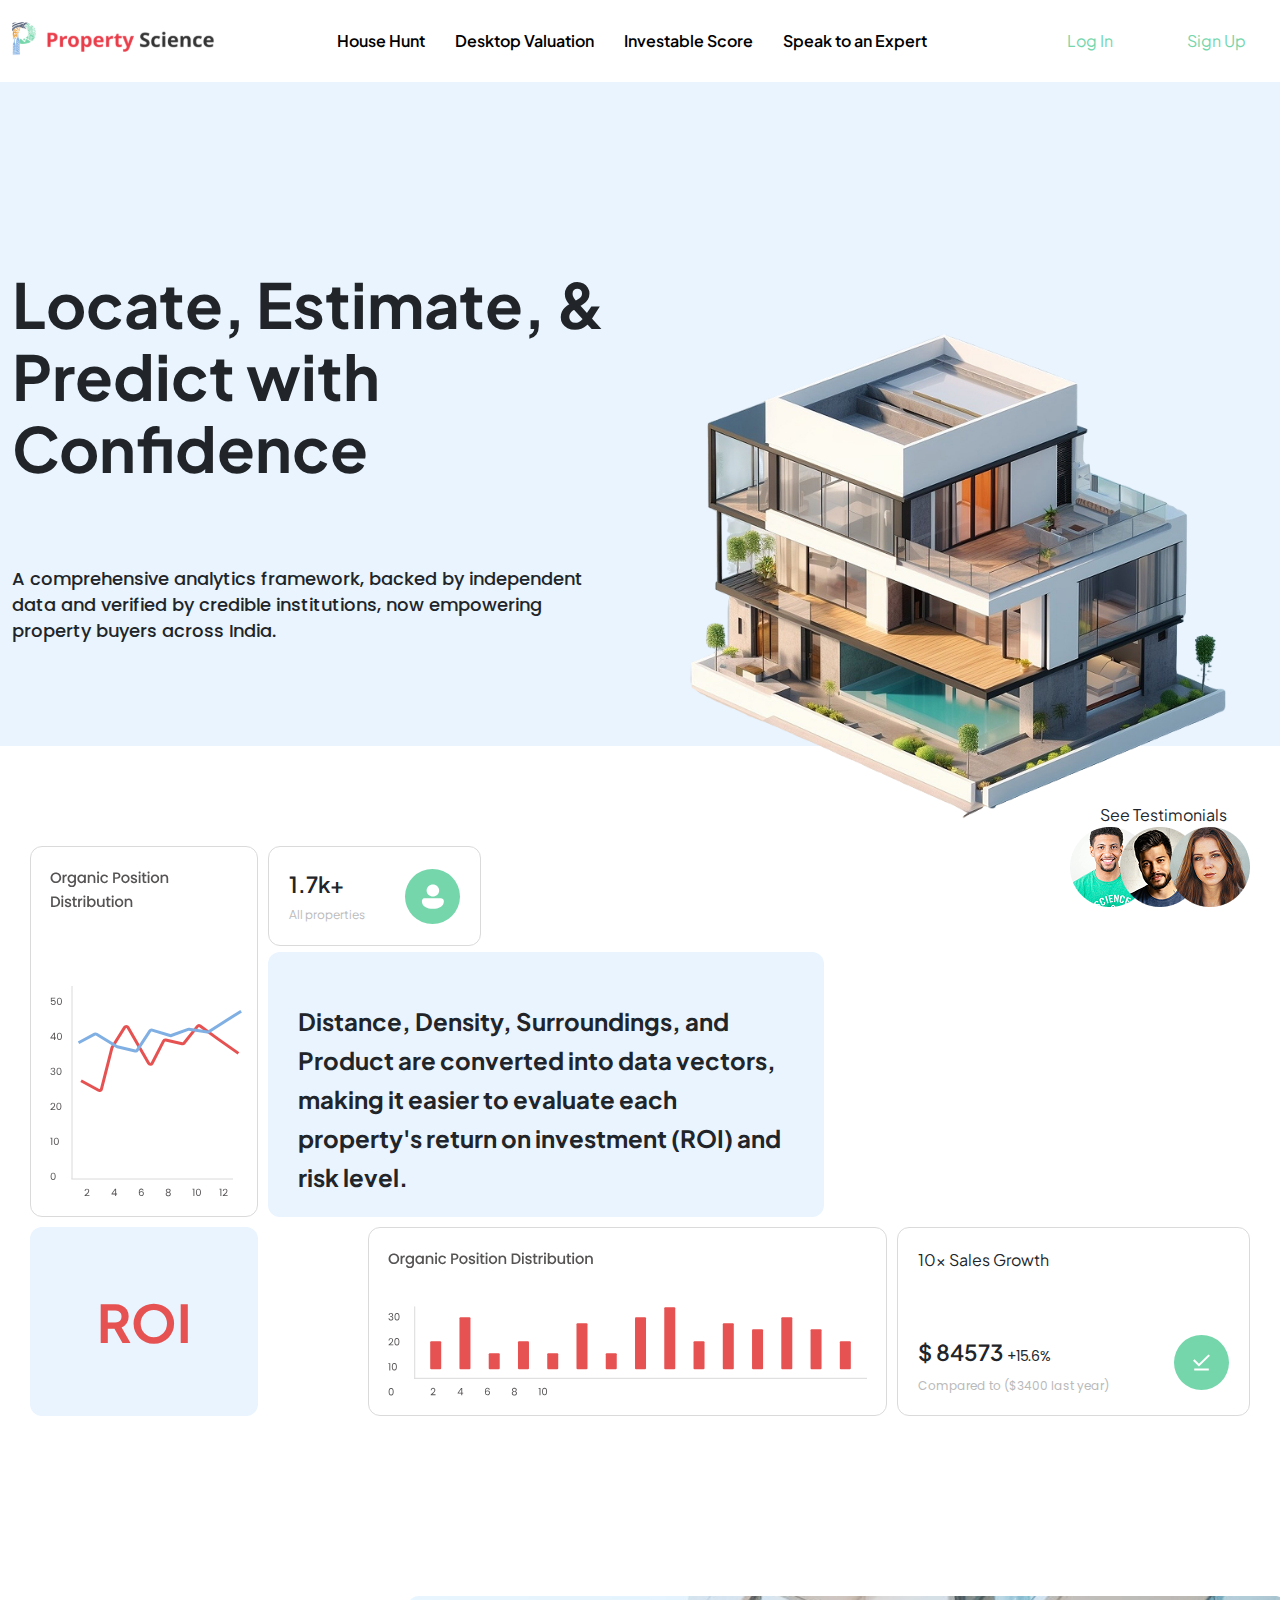
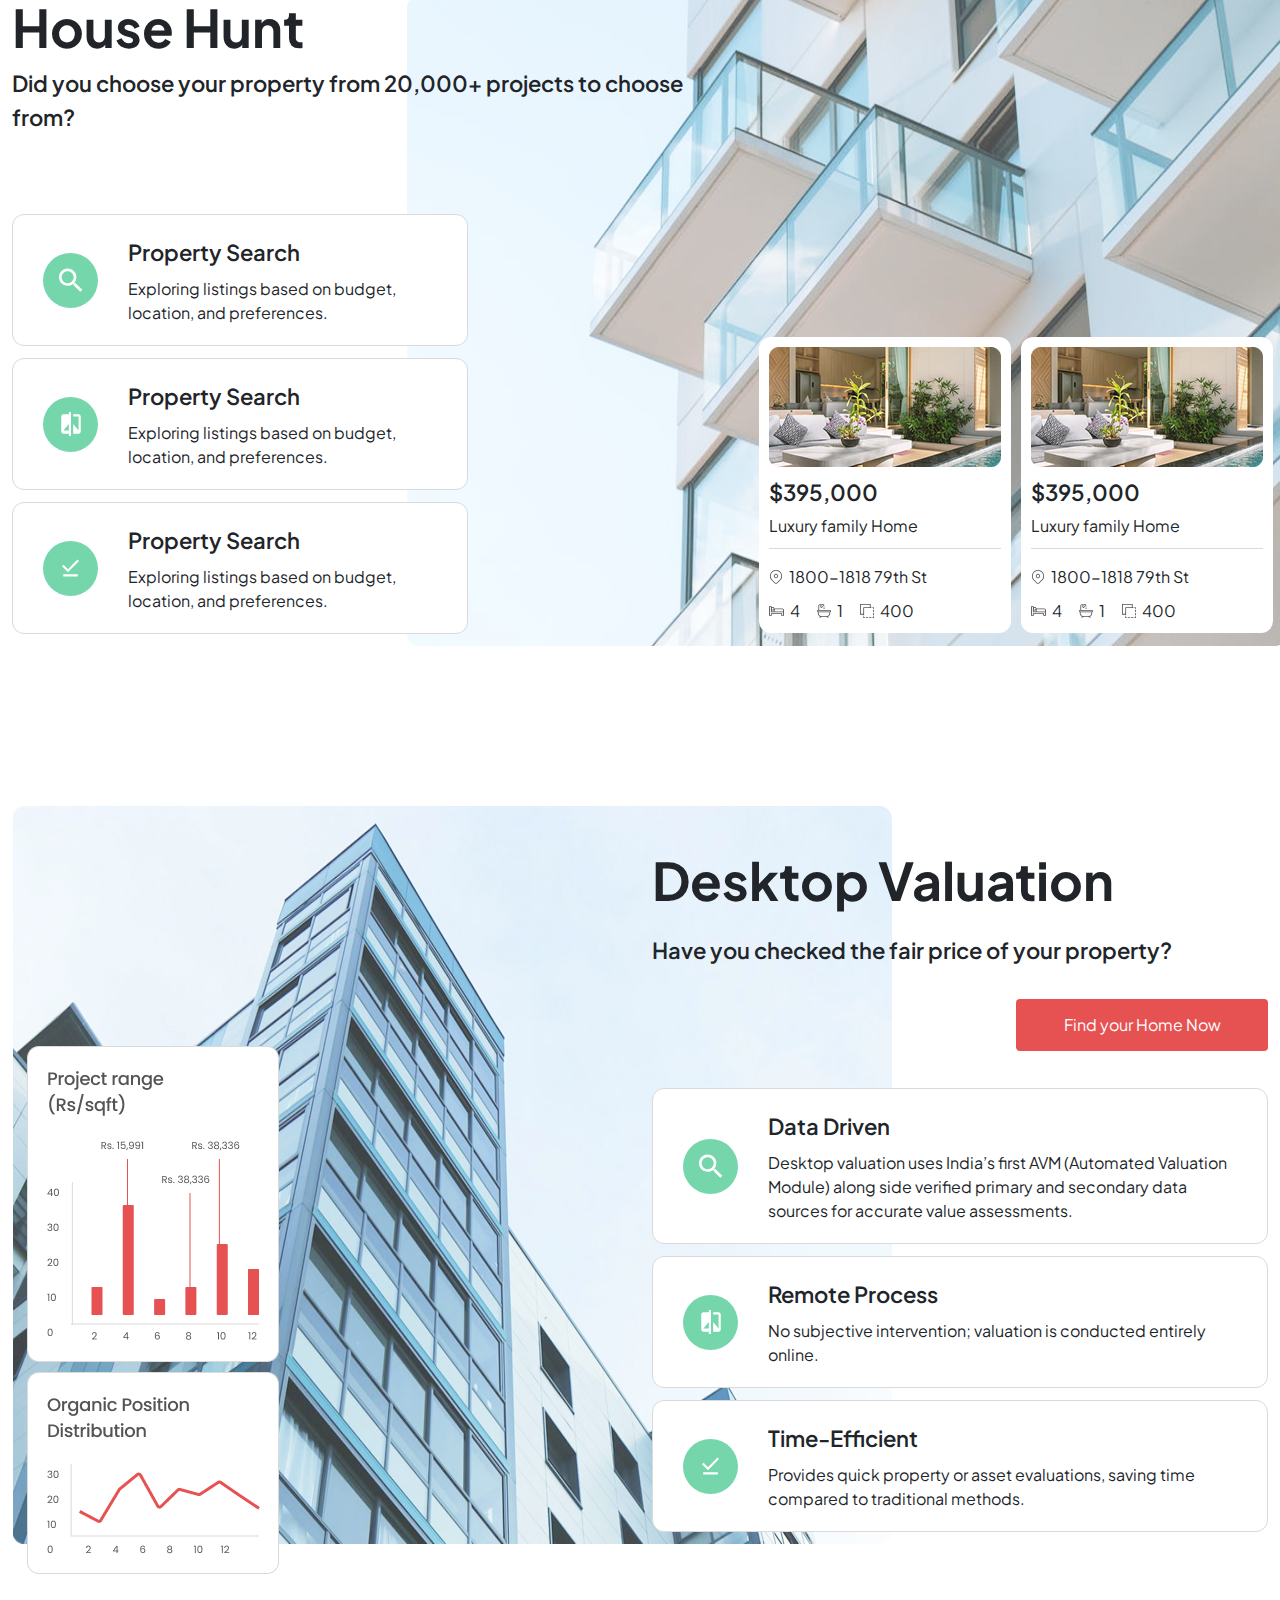
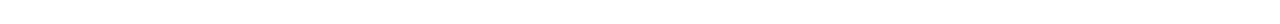
==== index.html @ ee39e850 "first commit" ====
<!DOCTYPE html>
<html lang="en">
<head id="header">
</head>
<body id="body">
    <!-- header  -->
    <div id="nav"></div>
    
    <section id="home-banner-sec" class="home-banner-sec"></section>
    <section id="HomeGridSec" class="Home-Grid-Sec"></section>
    <section id="HouseHuntSec" class="section-padding House-Hunt-Sec"></section>
    <section id="DesktopValuationSec" class="section-padding Desktop-Valuation-Sec"></section>
    <div id="footer"></div>

    
    <!-- Load Multiple JS Files Dynamically -->
    <script src="./assets/js/loadScripts.js"></script>
    <script src="./assets/js/components.js"></script>
</body>
</html>
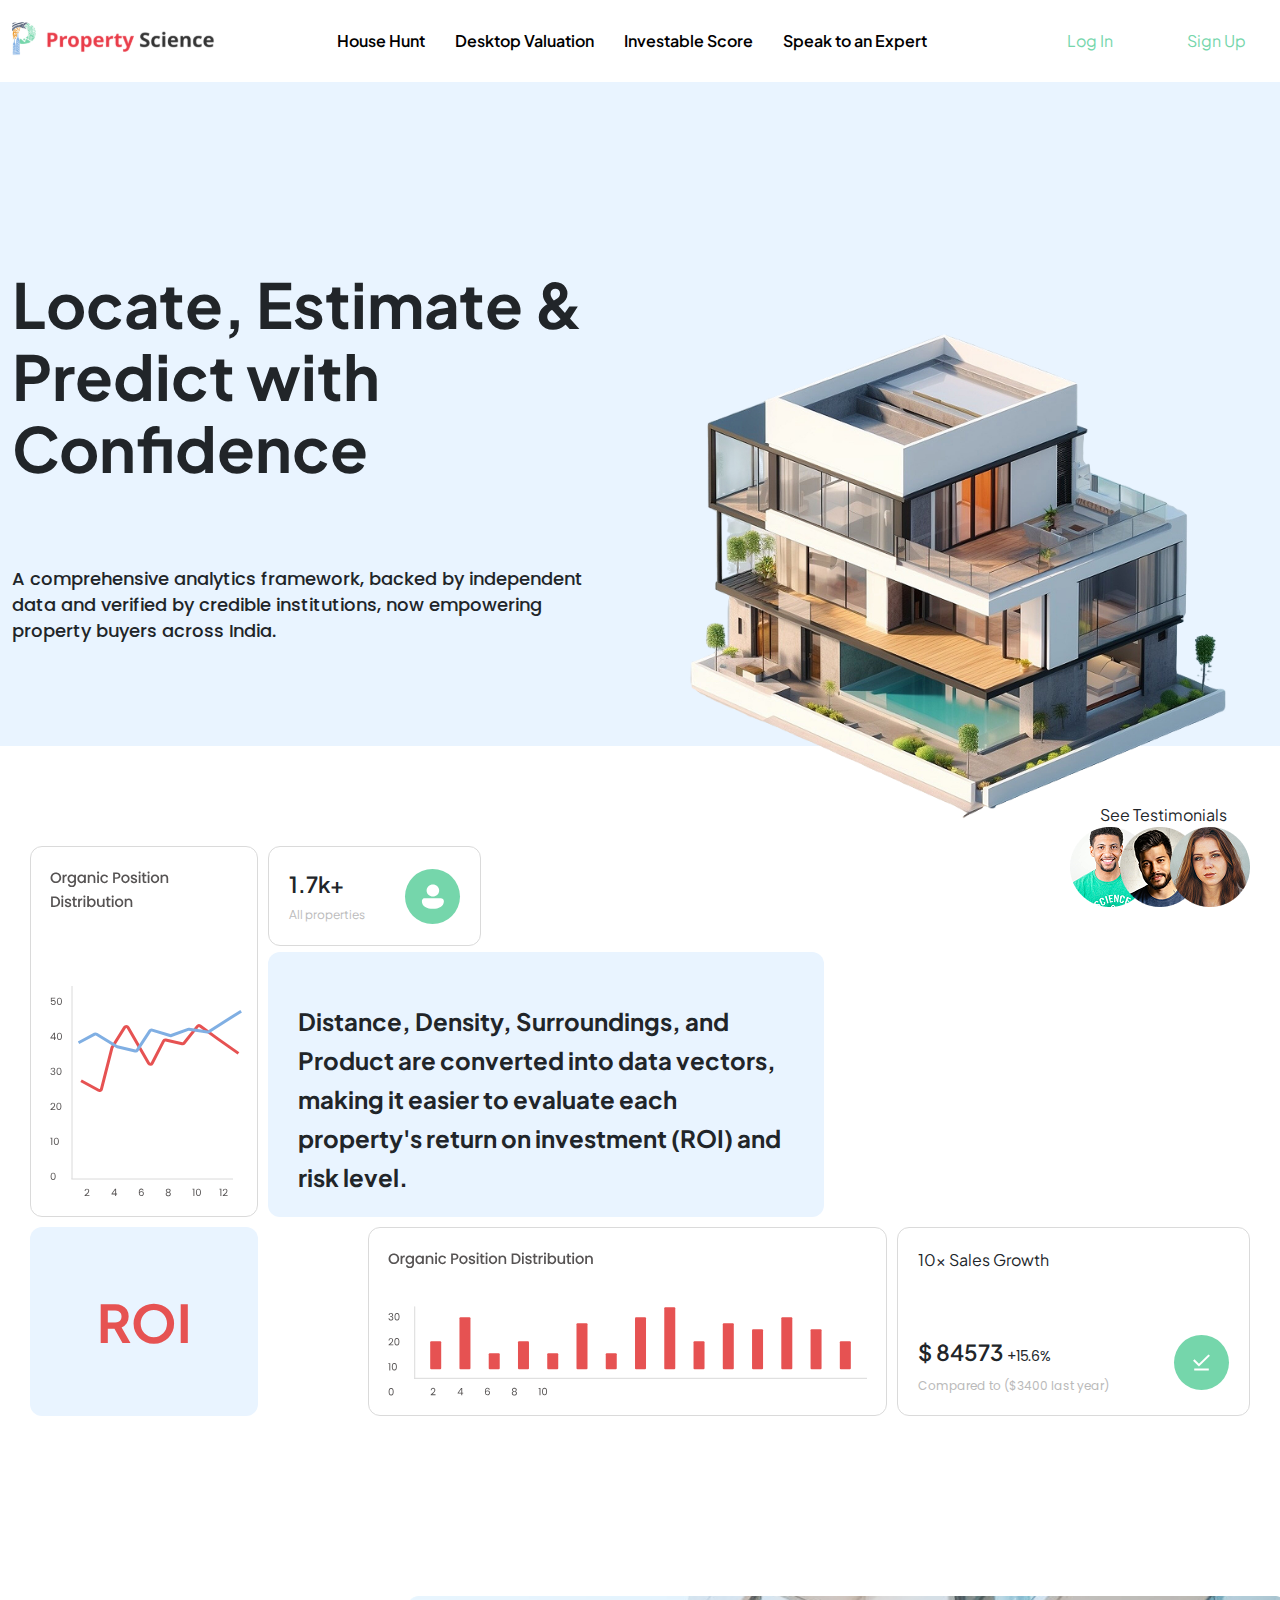
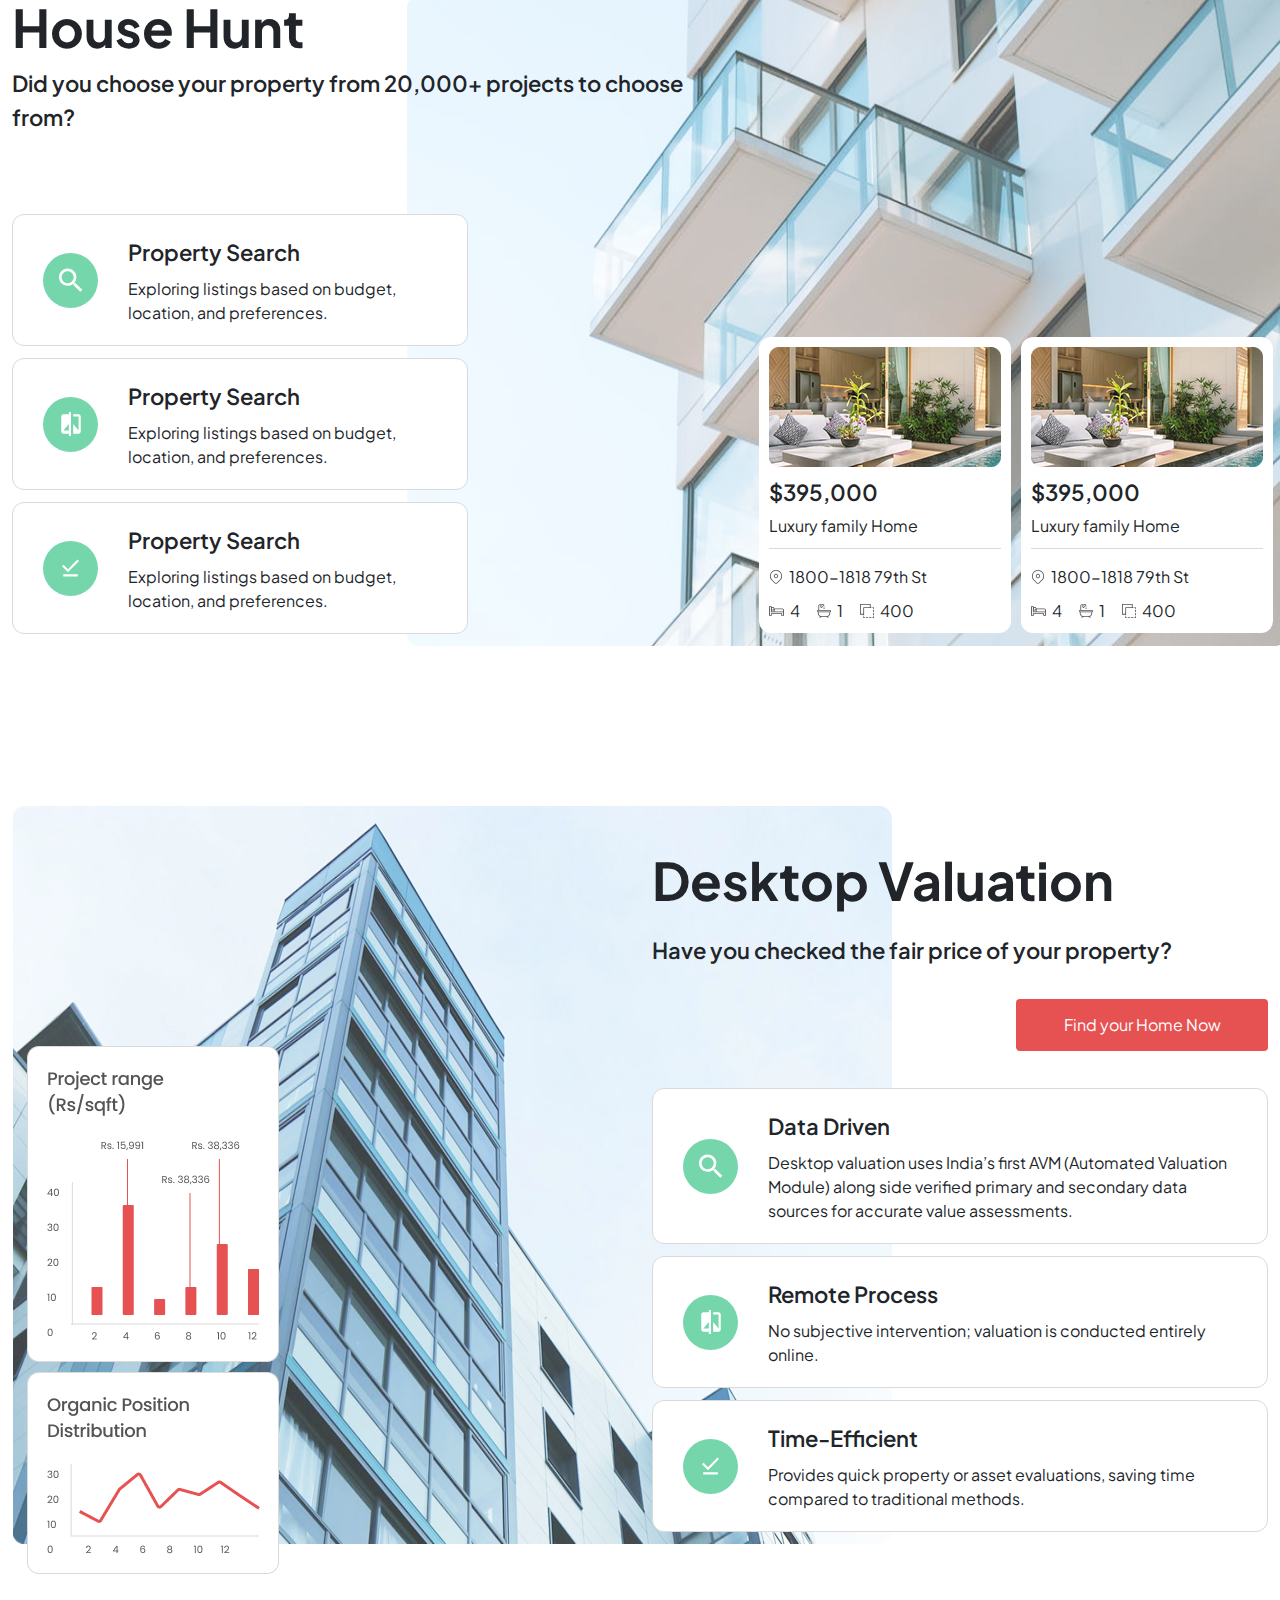
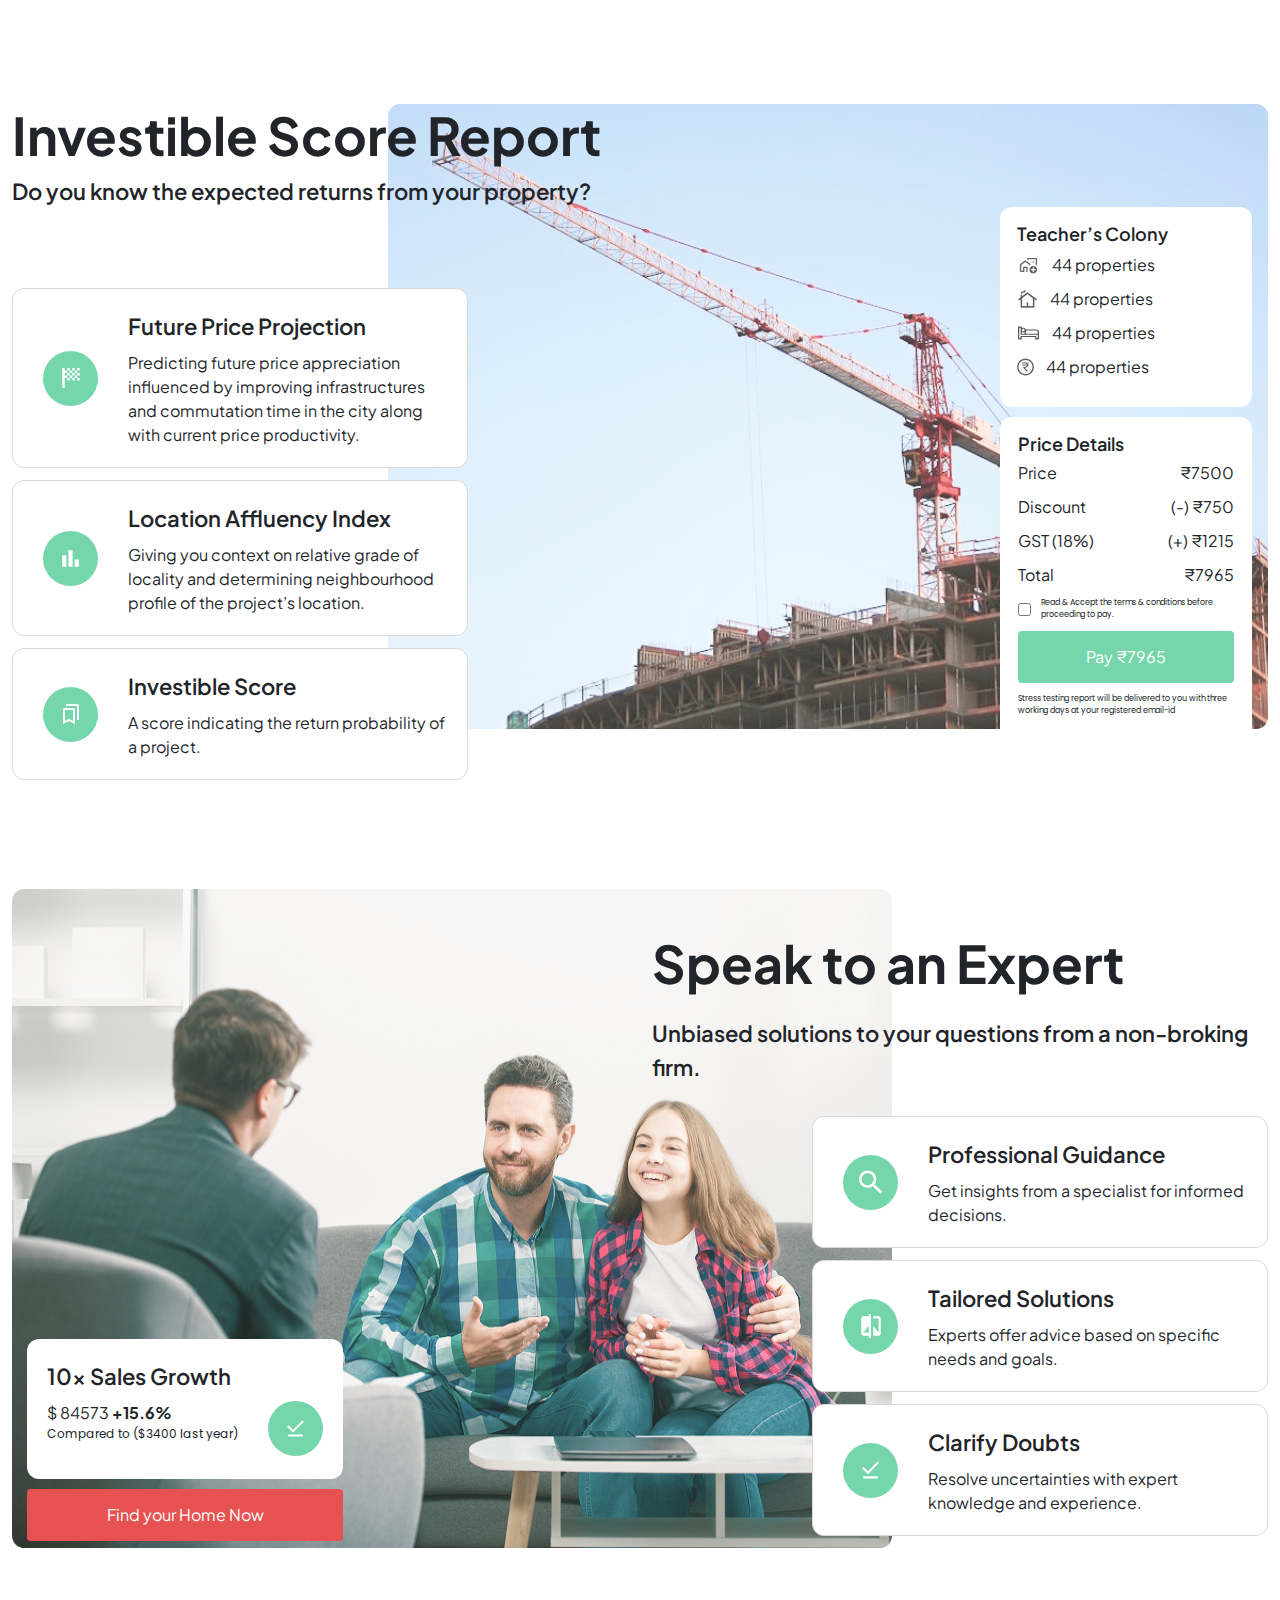
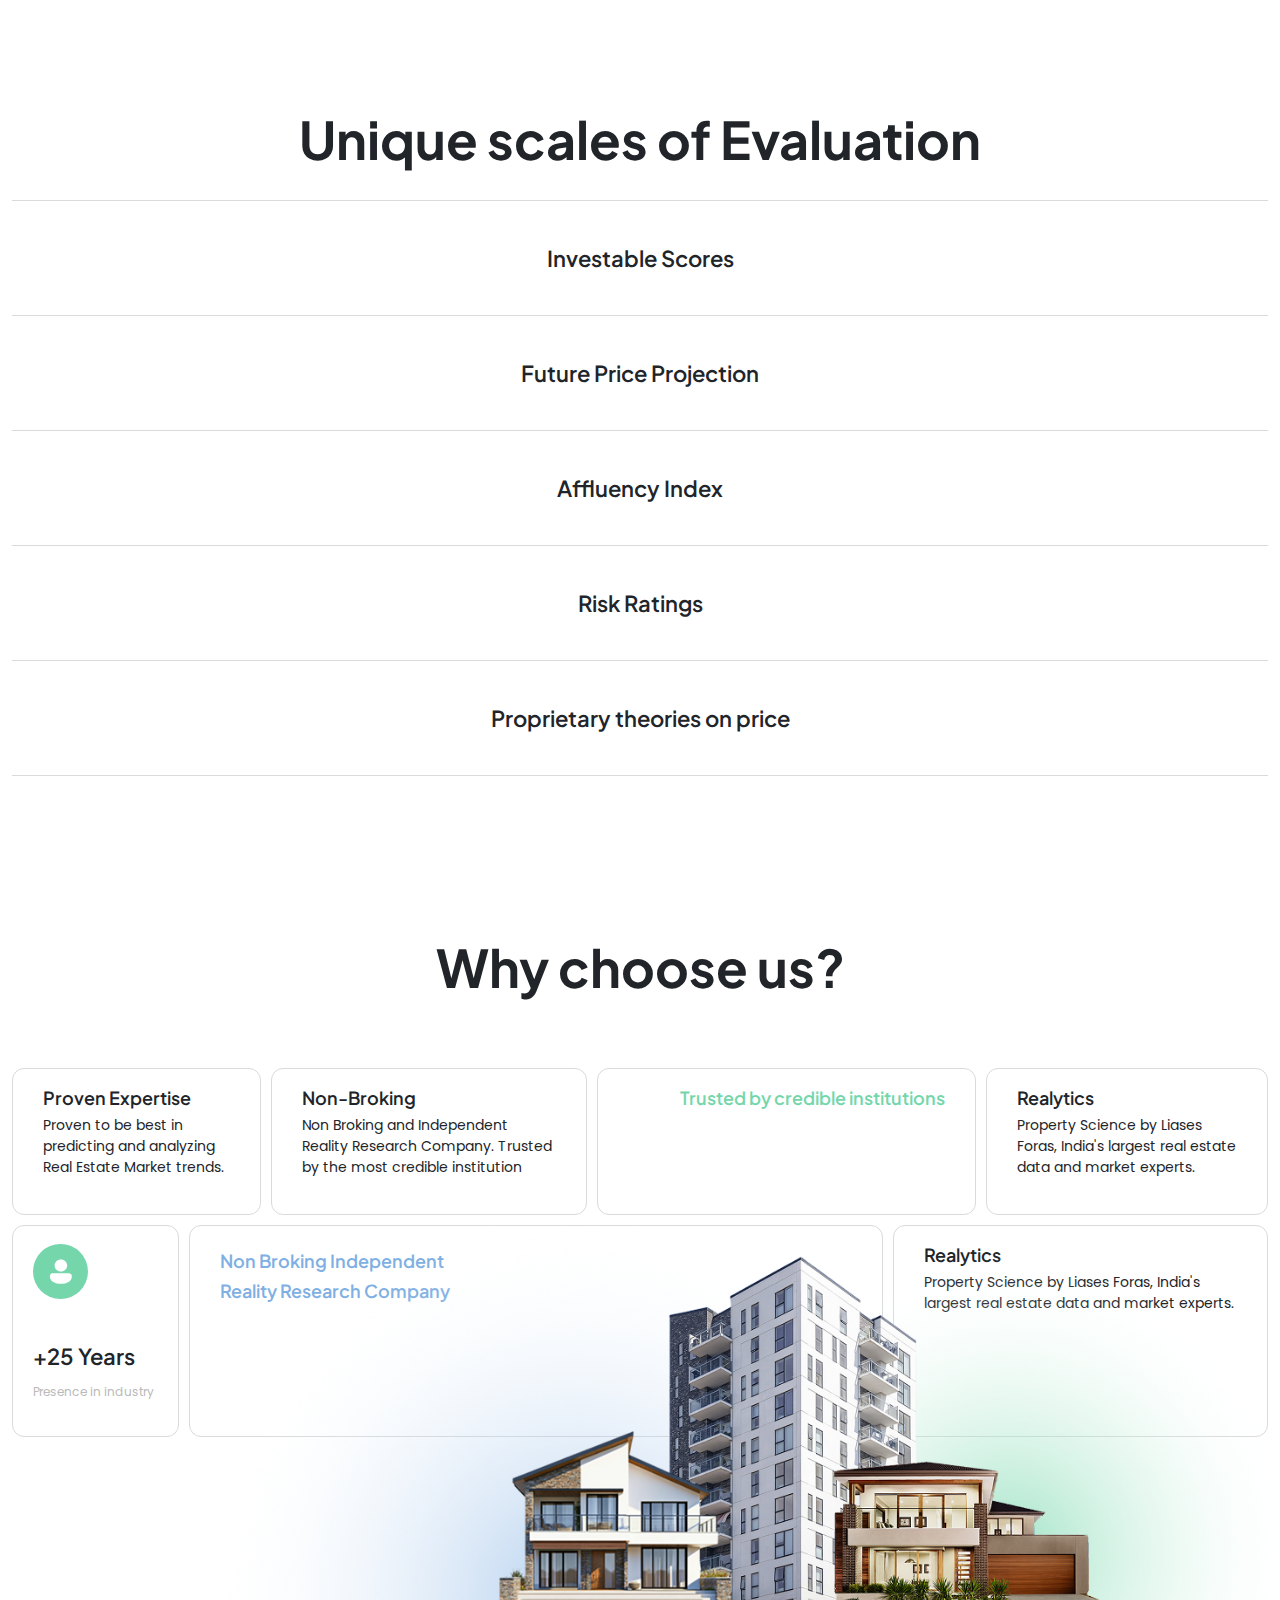
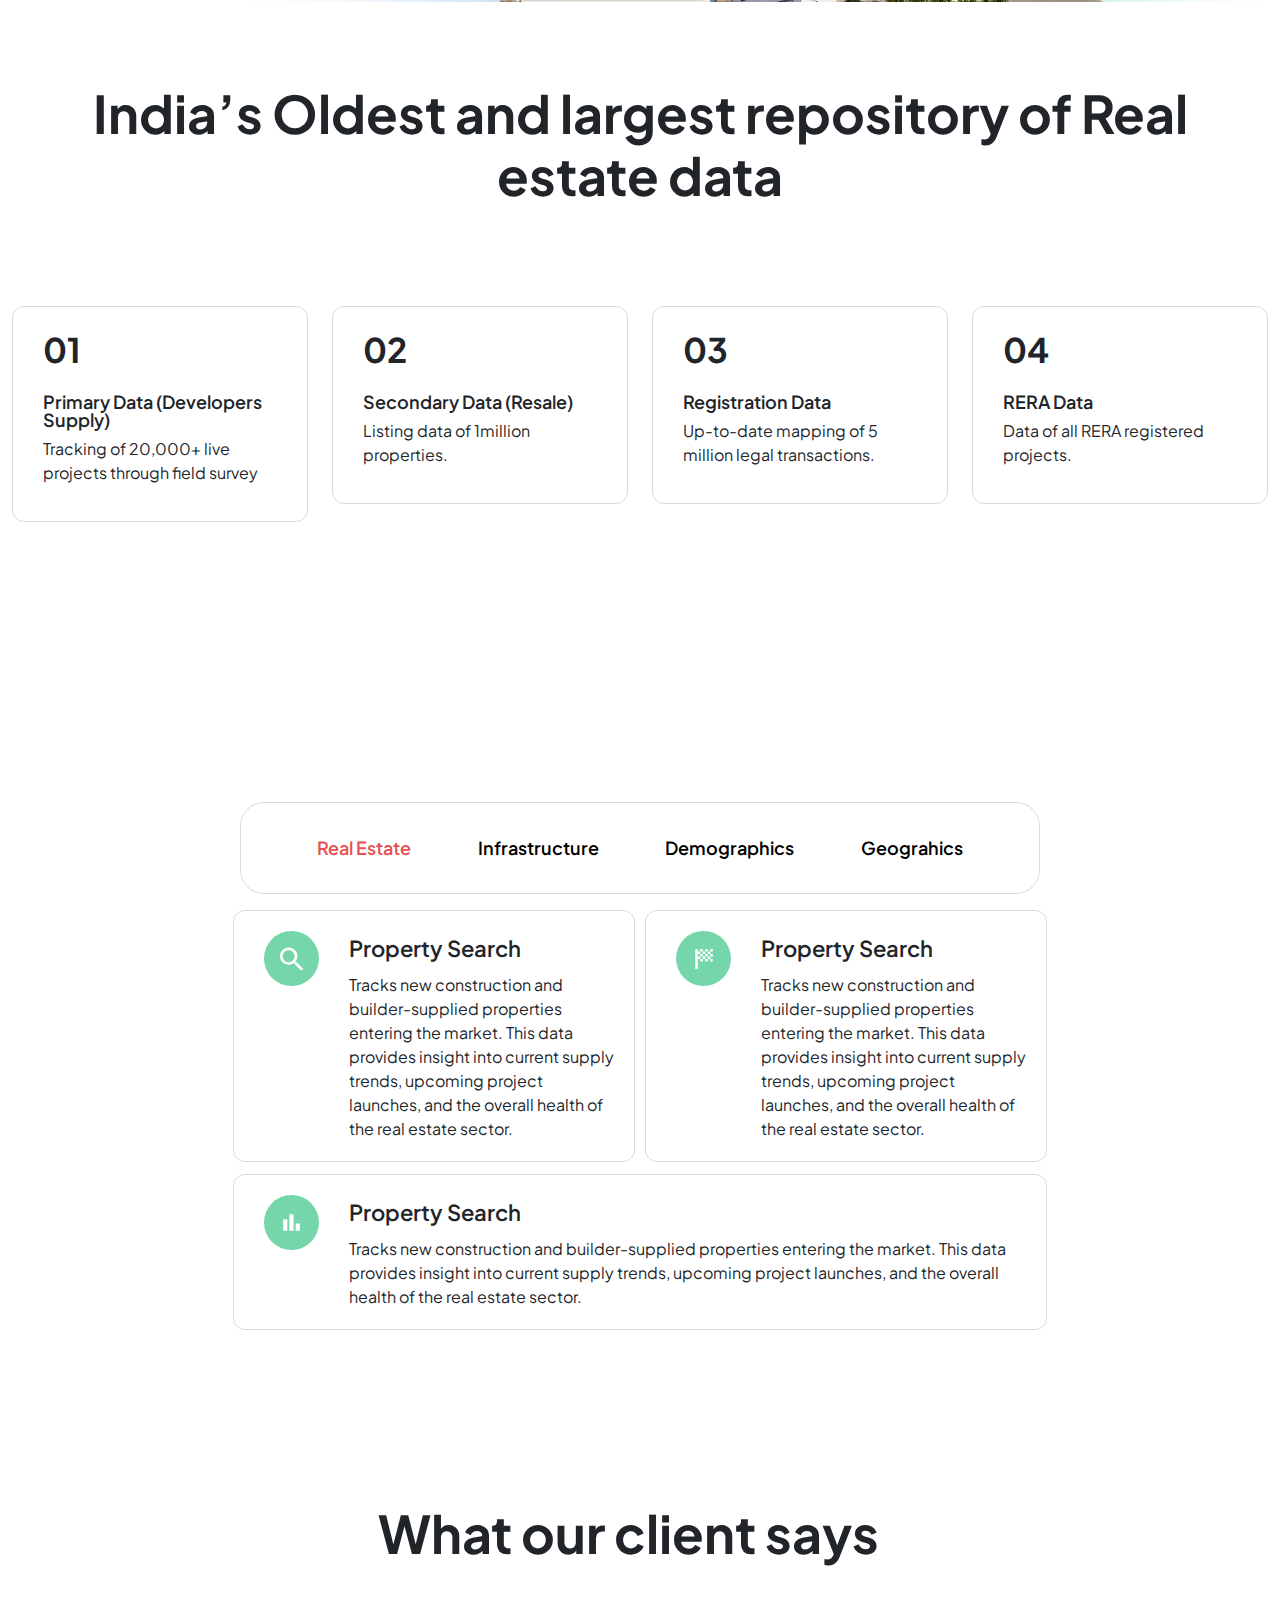
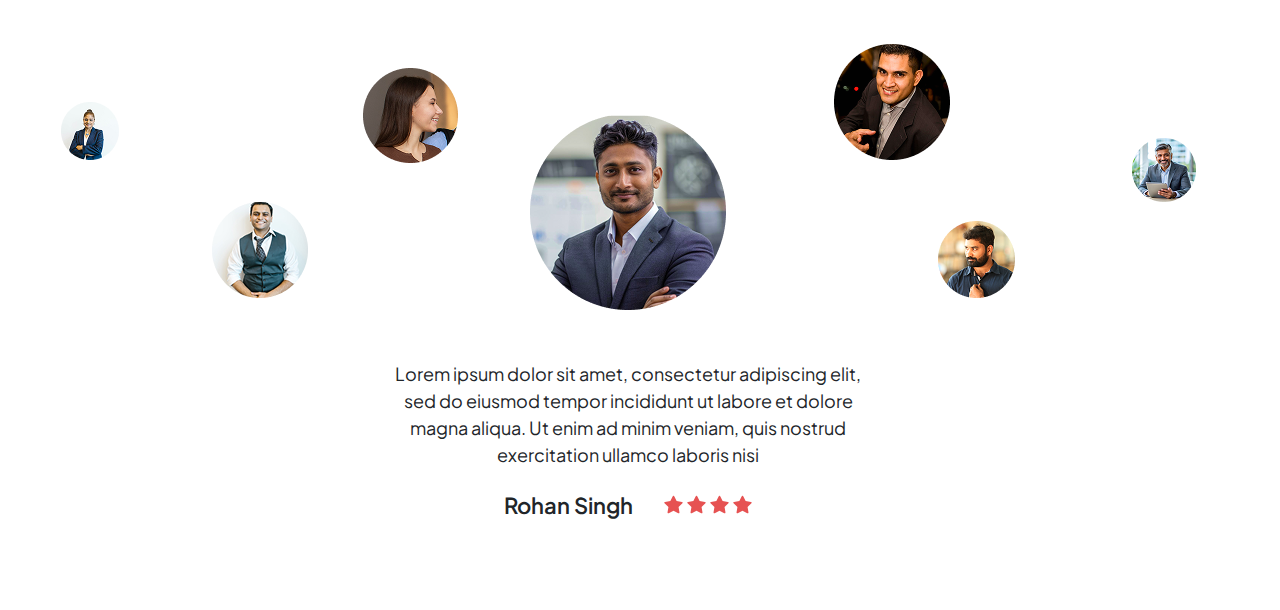
==== commit e510029f: "2 commit" ====
--- a/index.html
+++ b/index.html
@@ -1,20 +1,36 @@
 <!DOCTYPE html>
 <html lang="en">
+
 <head id="header">
 </head>
+
+
 <body id="body">
     <!-- header  -->
     <div id="nav"></div>
-    
+
     <section id="home-banner-sec" class="home-banner-sec"></section>
     <section id="HomeGridSec" class="Home-Grid-Sec"></section>
     <section id="HouseHuntSec" class="section-padding House-Hunt-Sec"></section>
     <section id="DesktopValuationSec" class="section-padding Desktop-Valuation-Sec"></section>
+    <section id="InvestibleScoreReportSec" class="section-padding Investible-Score-Report-Sec"></section>
+    <section id="SpeakToAnExpert" class="section-padding Speak-to-an-Expert-sec"></section>
+    <section id="UniquescalesofEvaluation" class="section-padding Unique-scales-of-Evaluation"></section>
+    <section id="WhychooseUs" class="section-padding Why-choose-us-sec"></section>
+    <section id="IndiaOldestLargestRepository" class="section-padding IndiaOldest-Largest-Repository"></section>
+    <section id="HomeTabSystem" class="section-padding Home-Tab-System"></section>
+    <section id="Whatourclientsays" class="section-padding What-our-client-says-sec"></section>
     <div id="footer"></div>
 
-    
+
+    <script src="./assets/js/components.js"></script>
+
     <!-- Load Multiple JS Files Dynamically -->
     <script src="./assets/js/loadScripts.js"></script>
-    <script src="./assets/js/components.js"></script>
+
+    <!-- Swiper JS -->
+    <script src="https://cdn.jsdelivr.net/npm/swiper@11/swiper-bundle.min.js"></script>
+
 </body>
-</html>
+
+</html>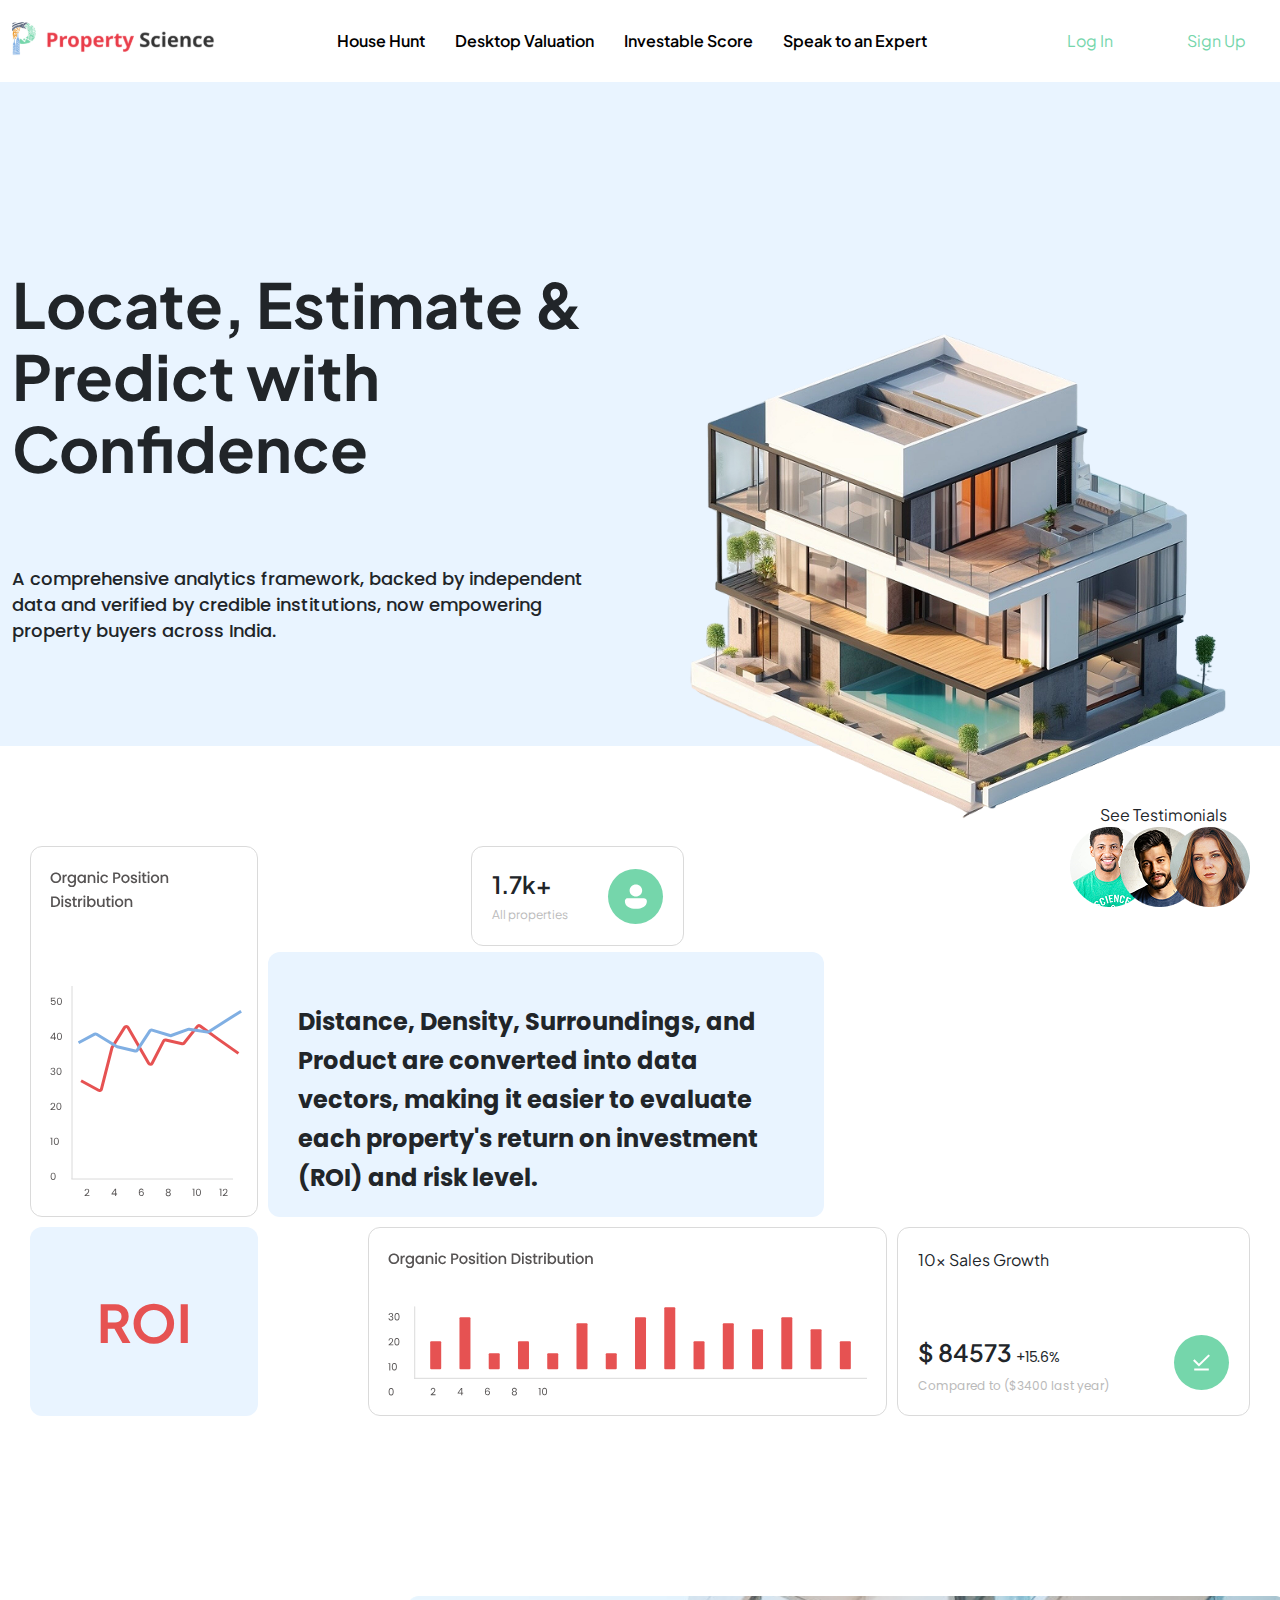
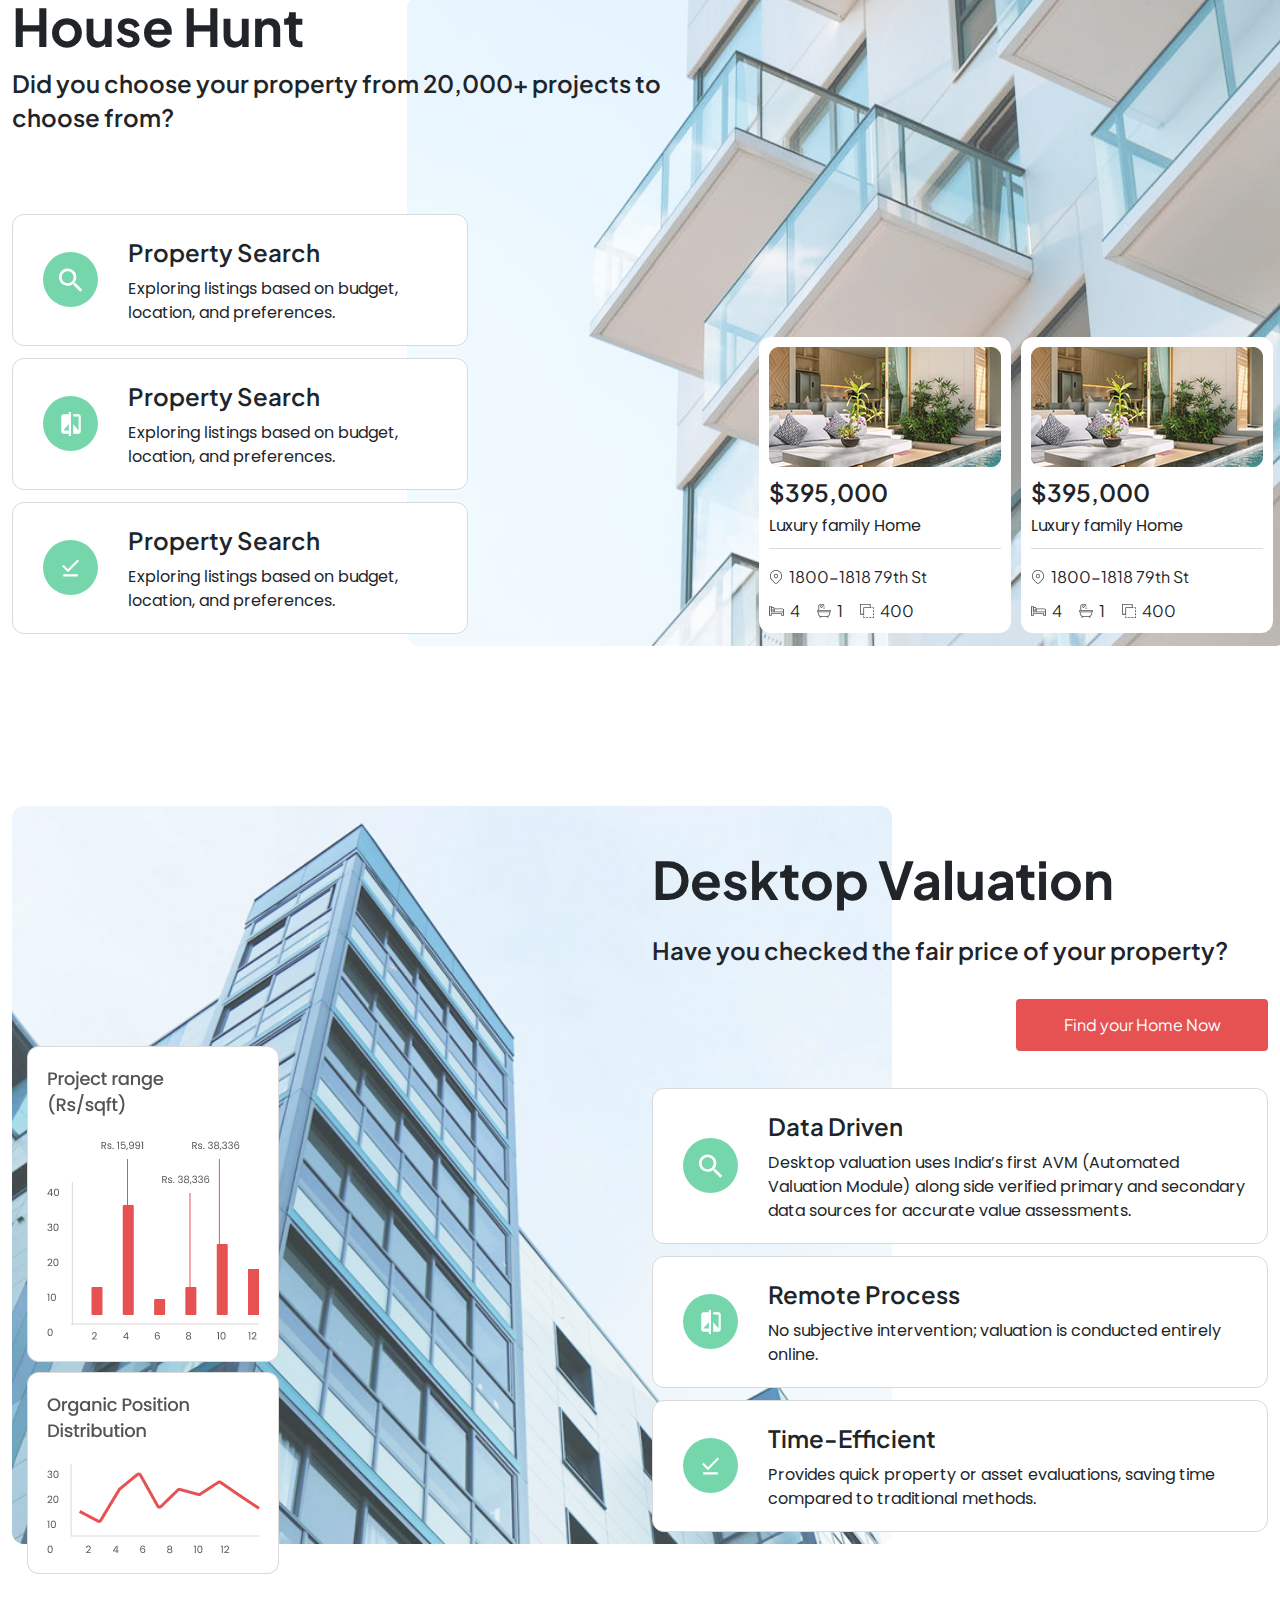
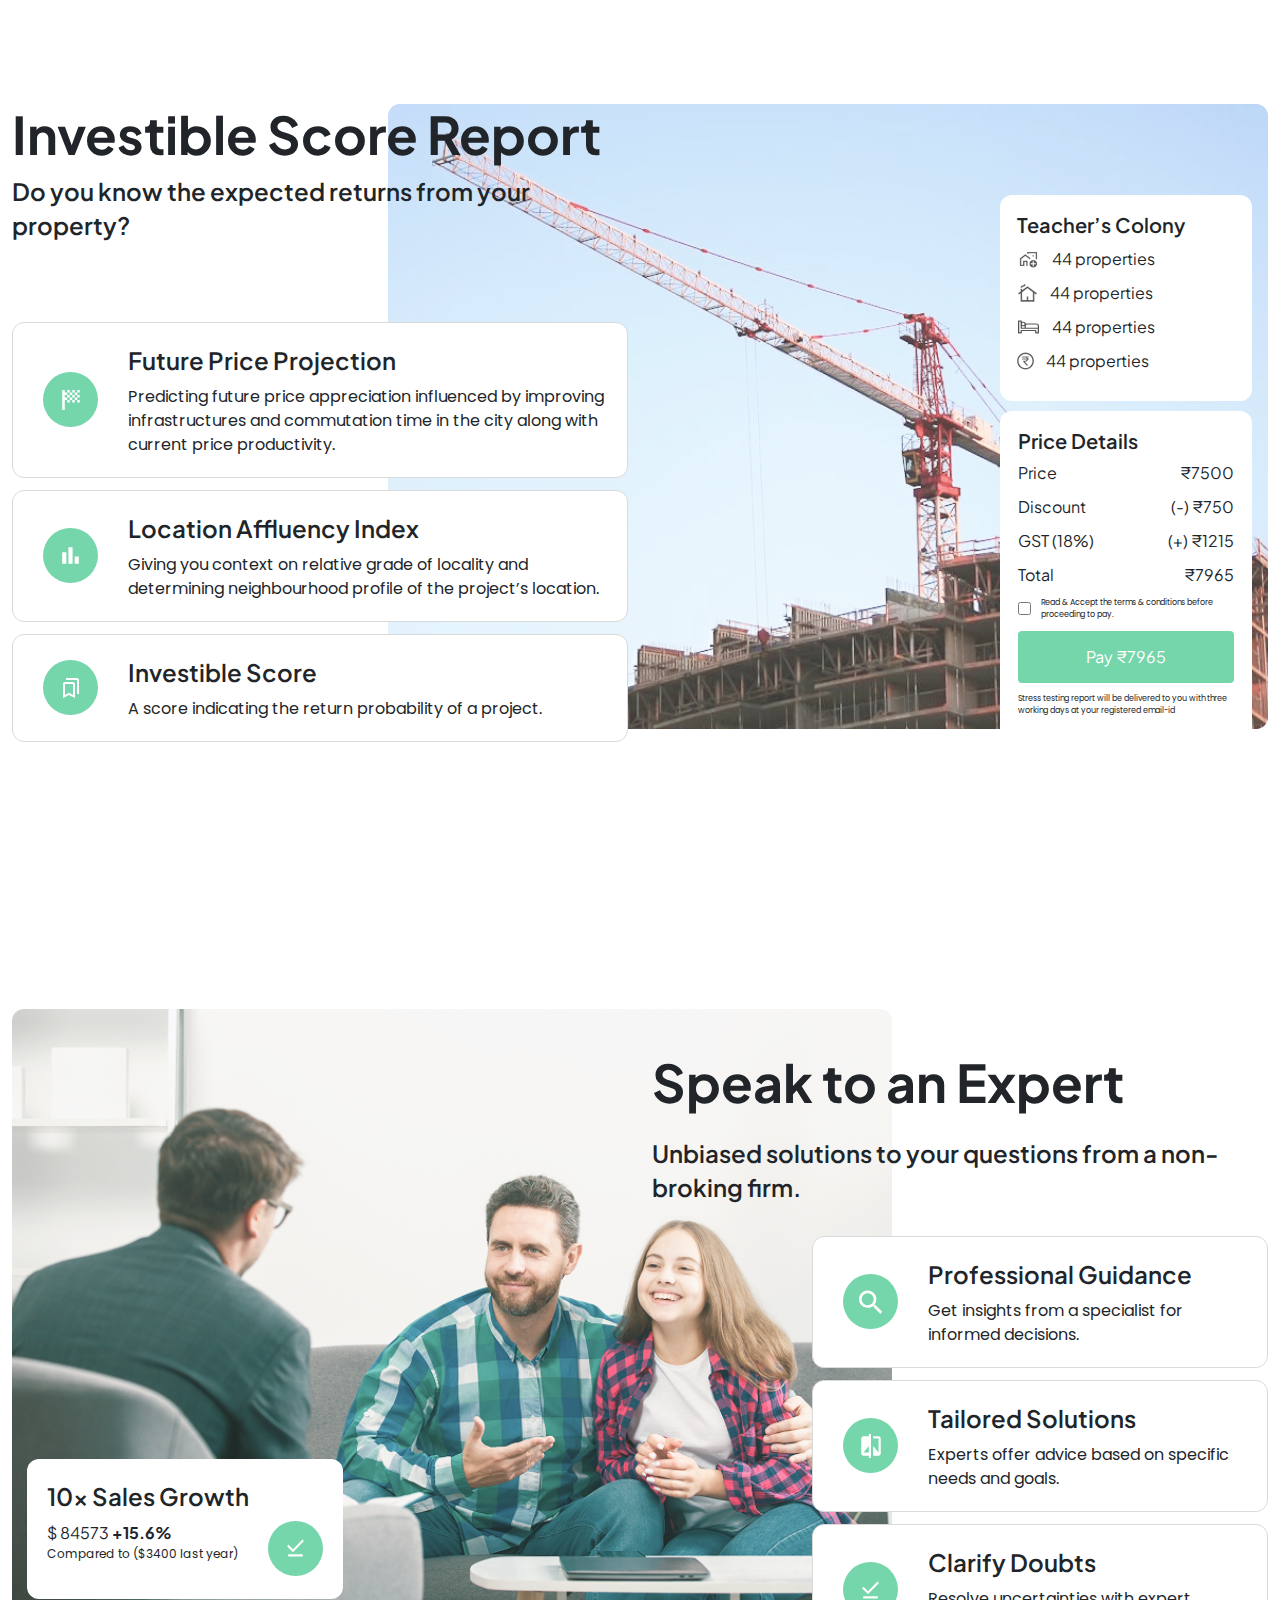
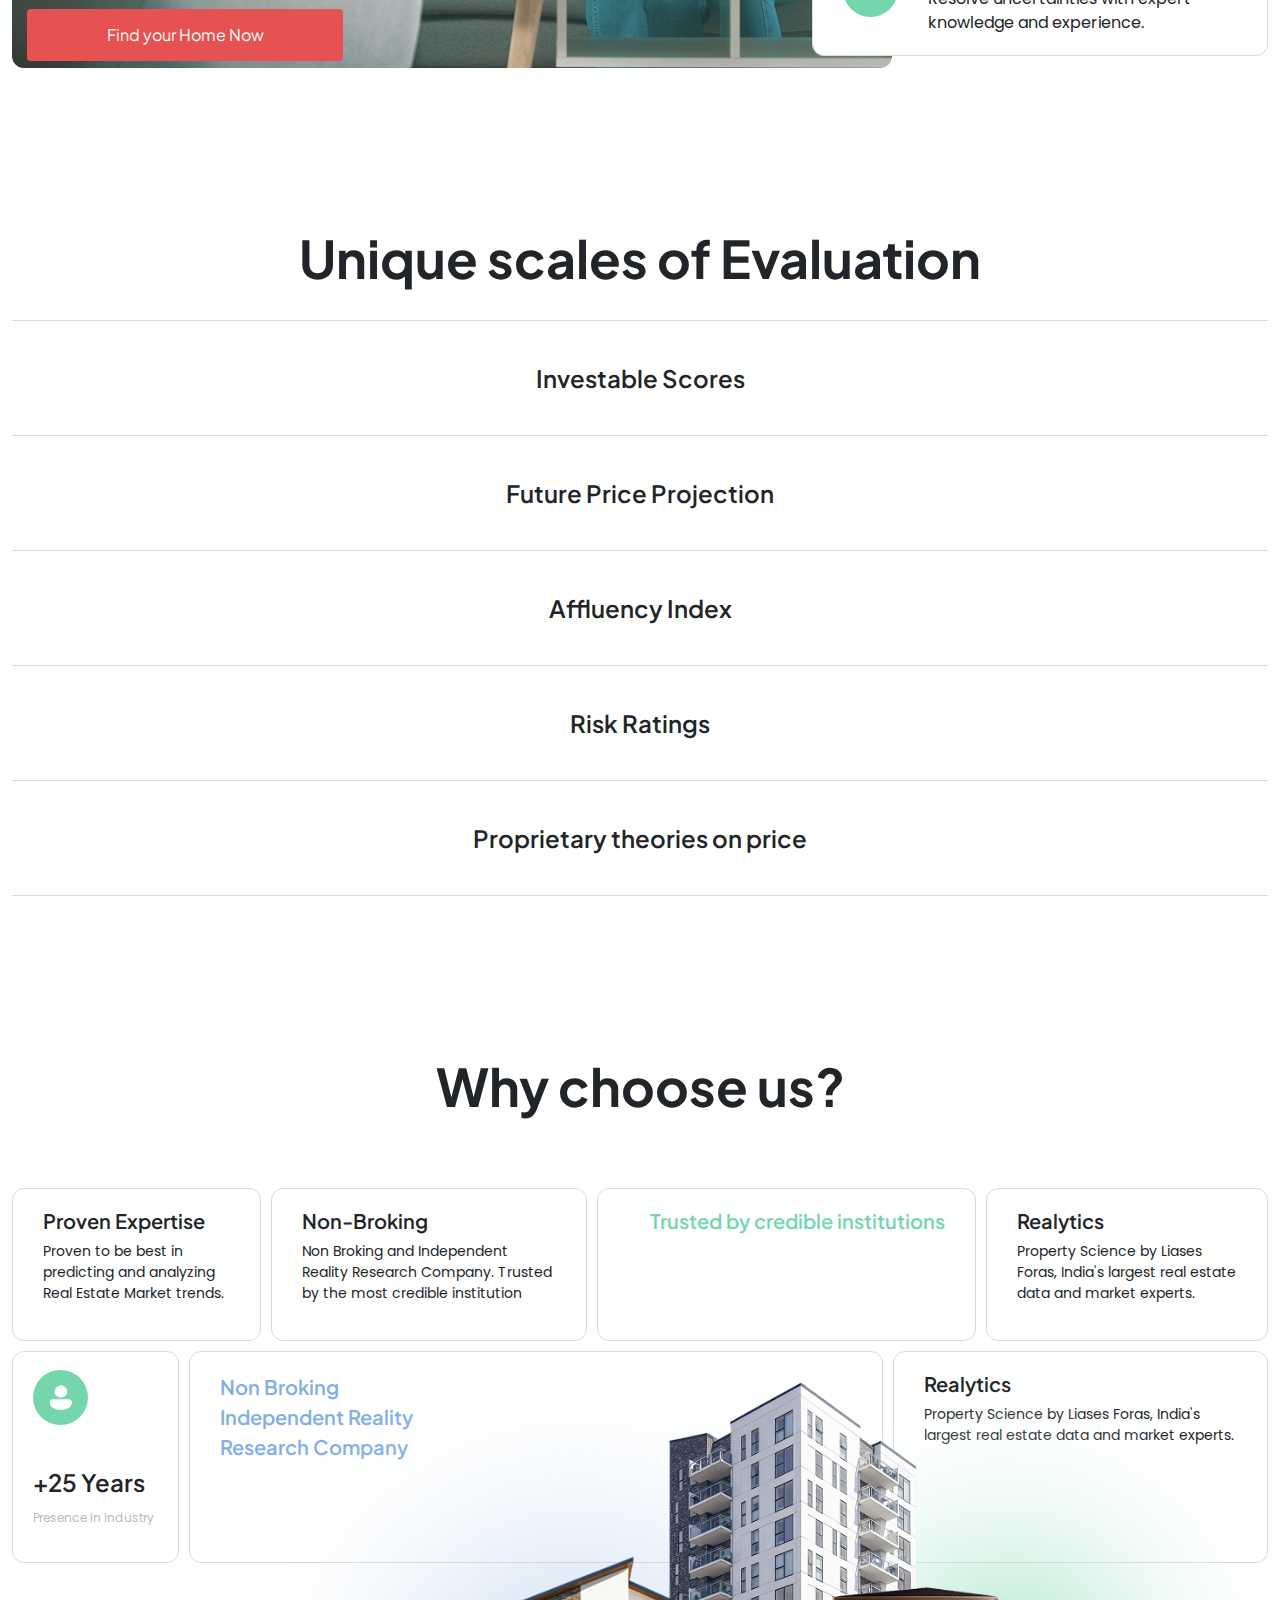
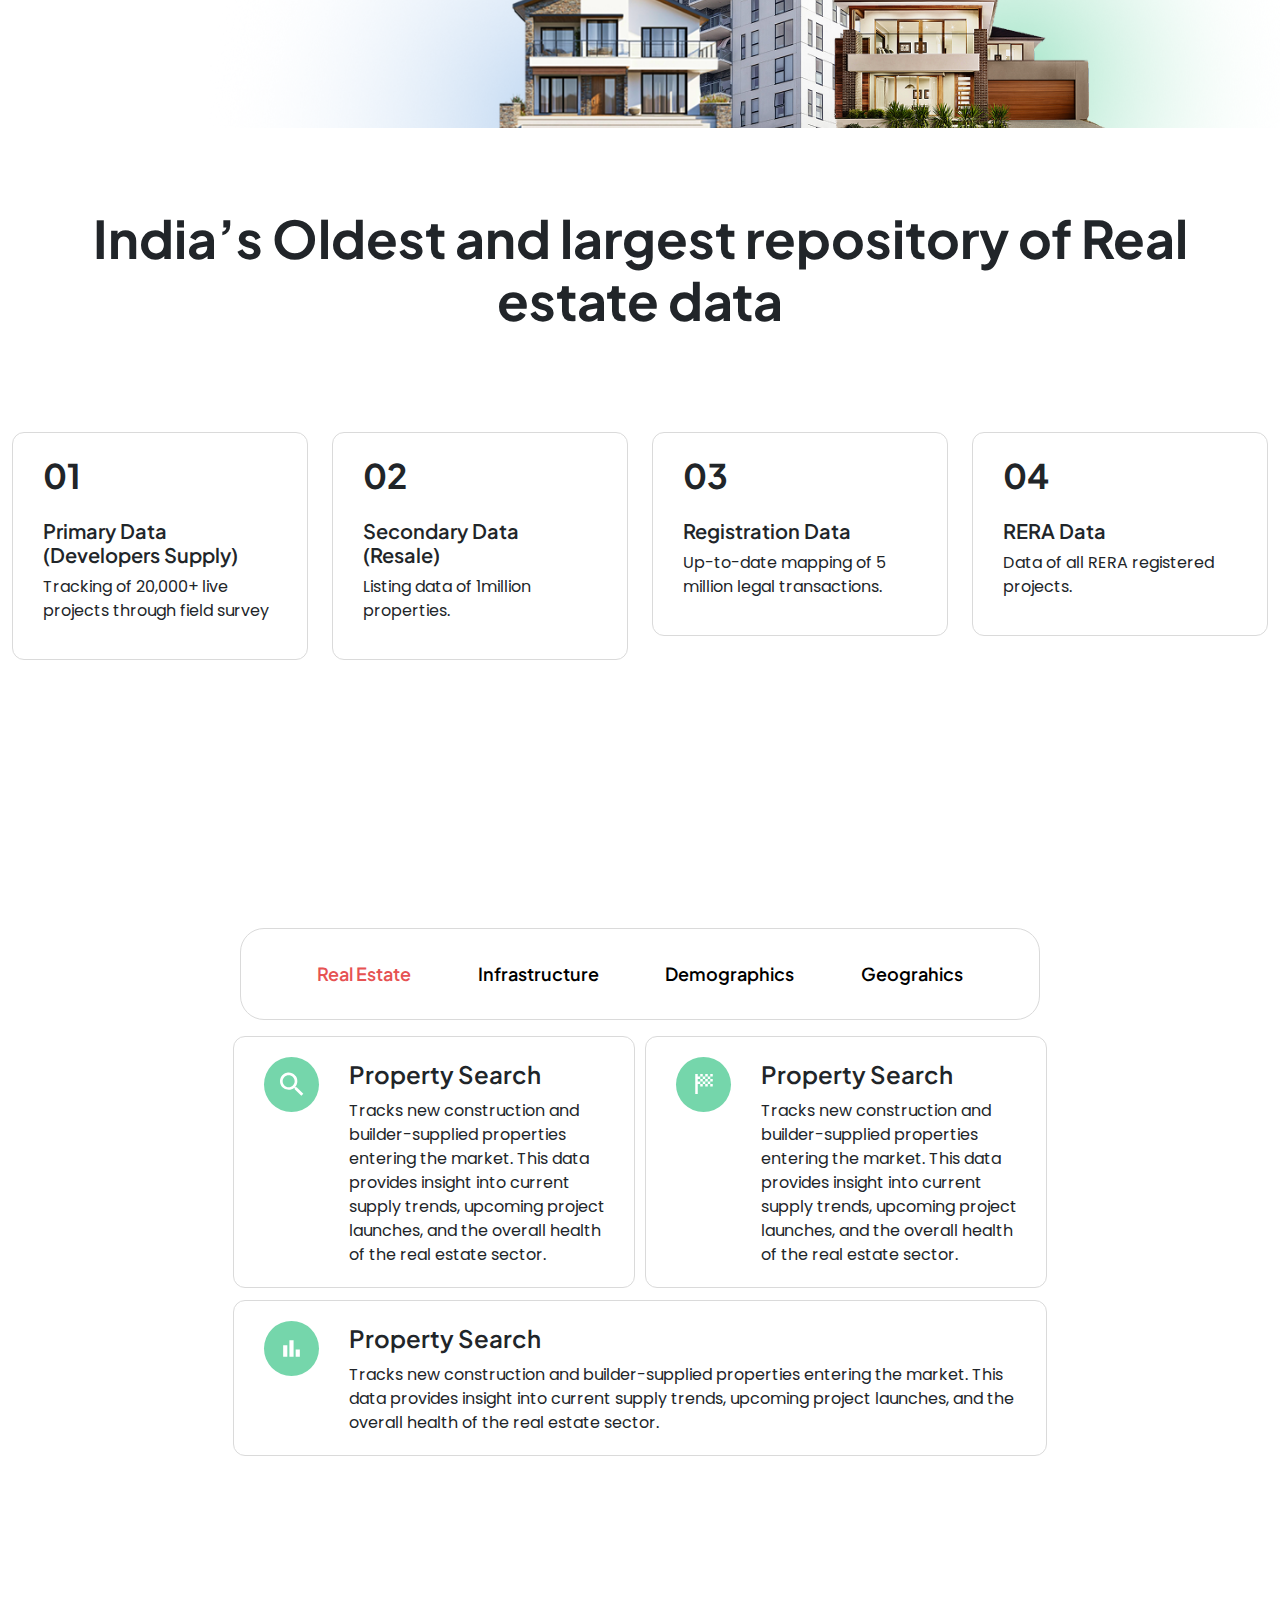
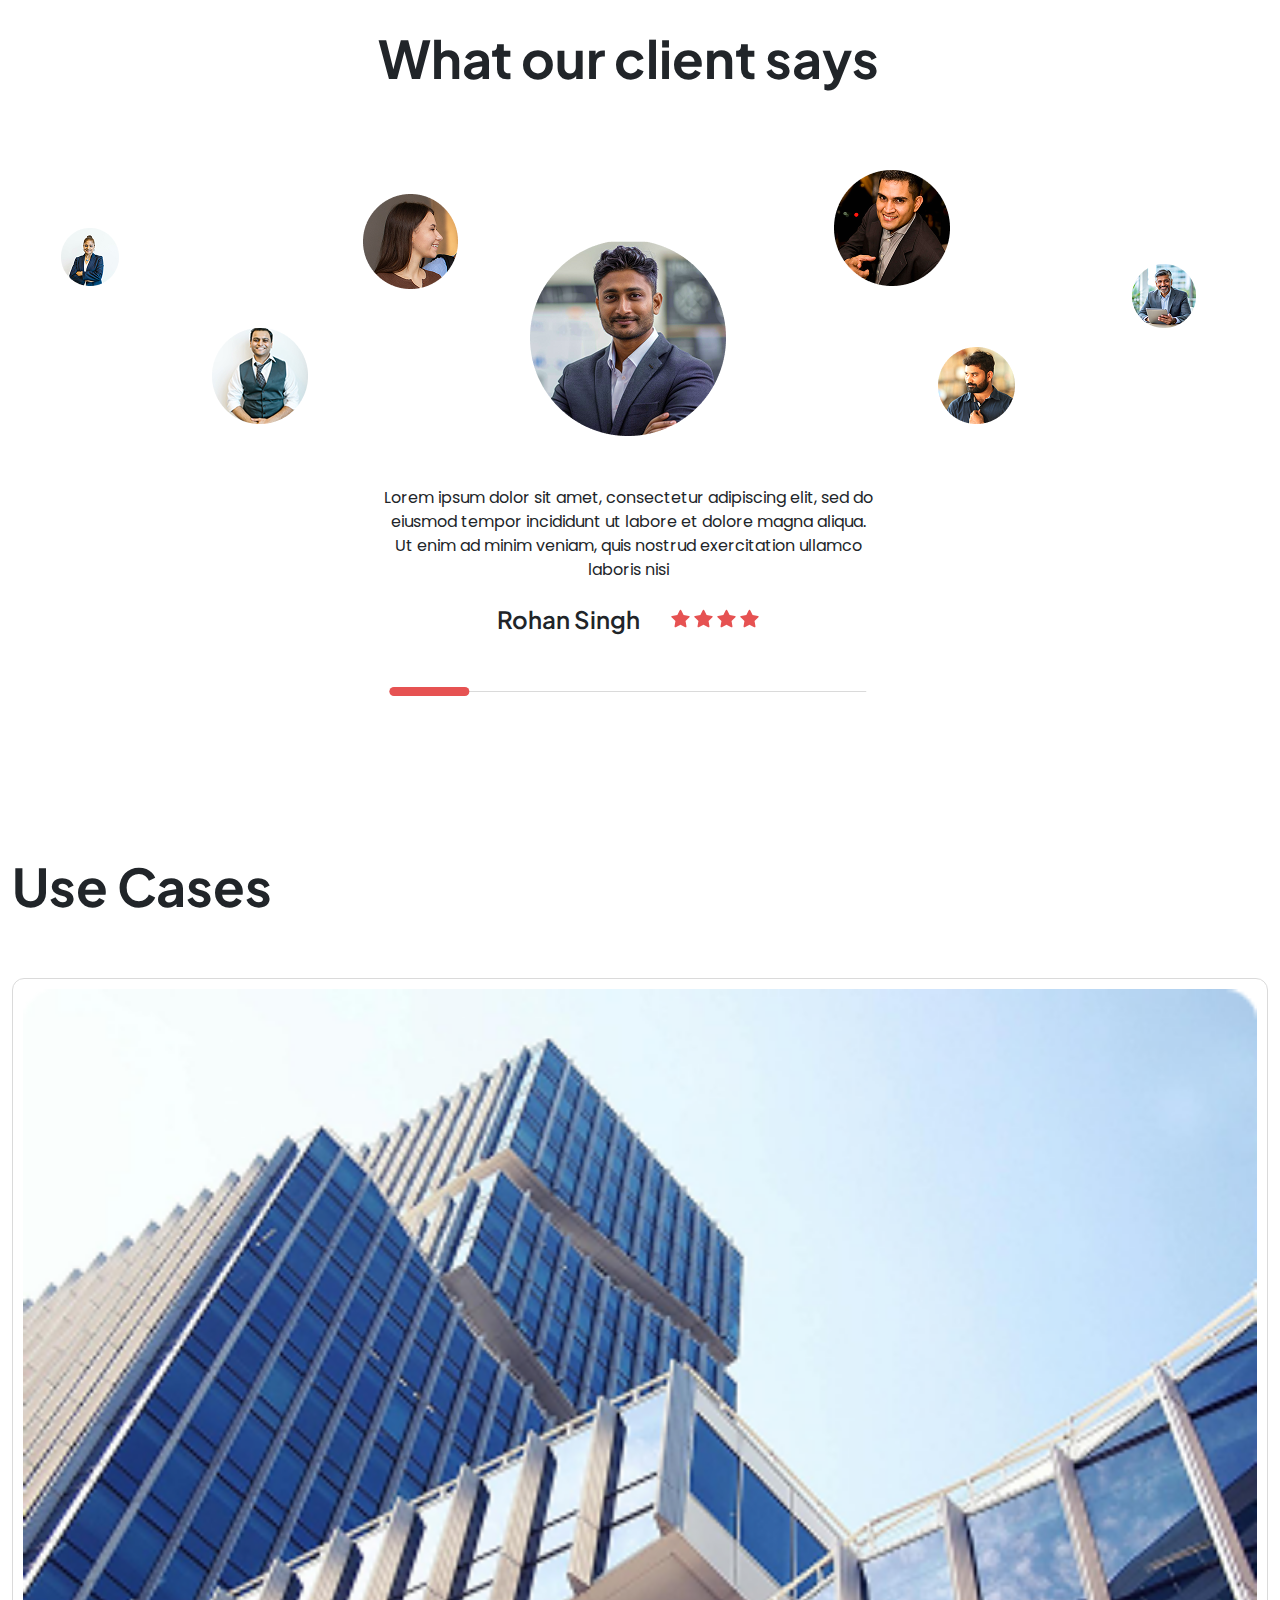
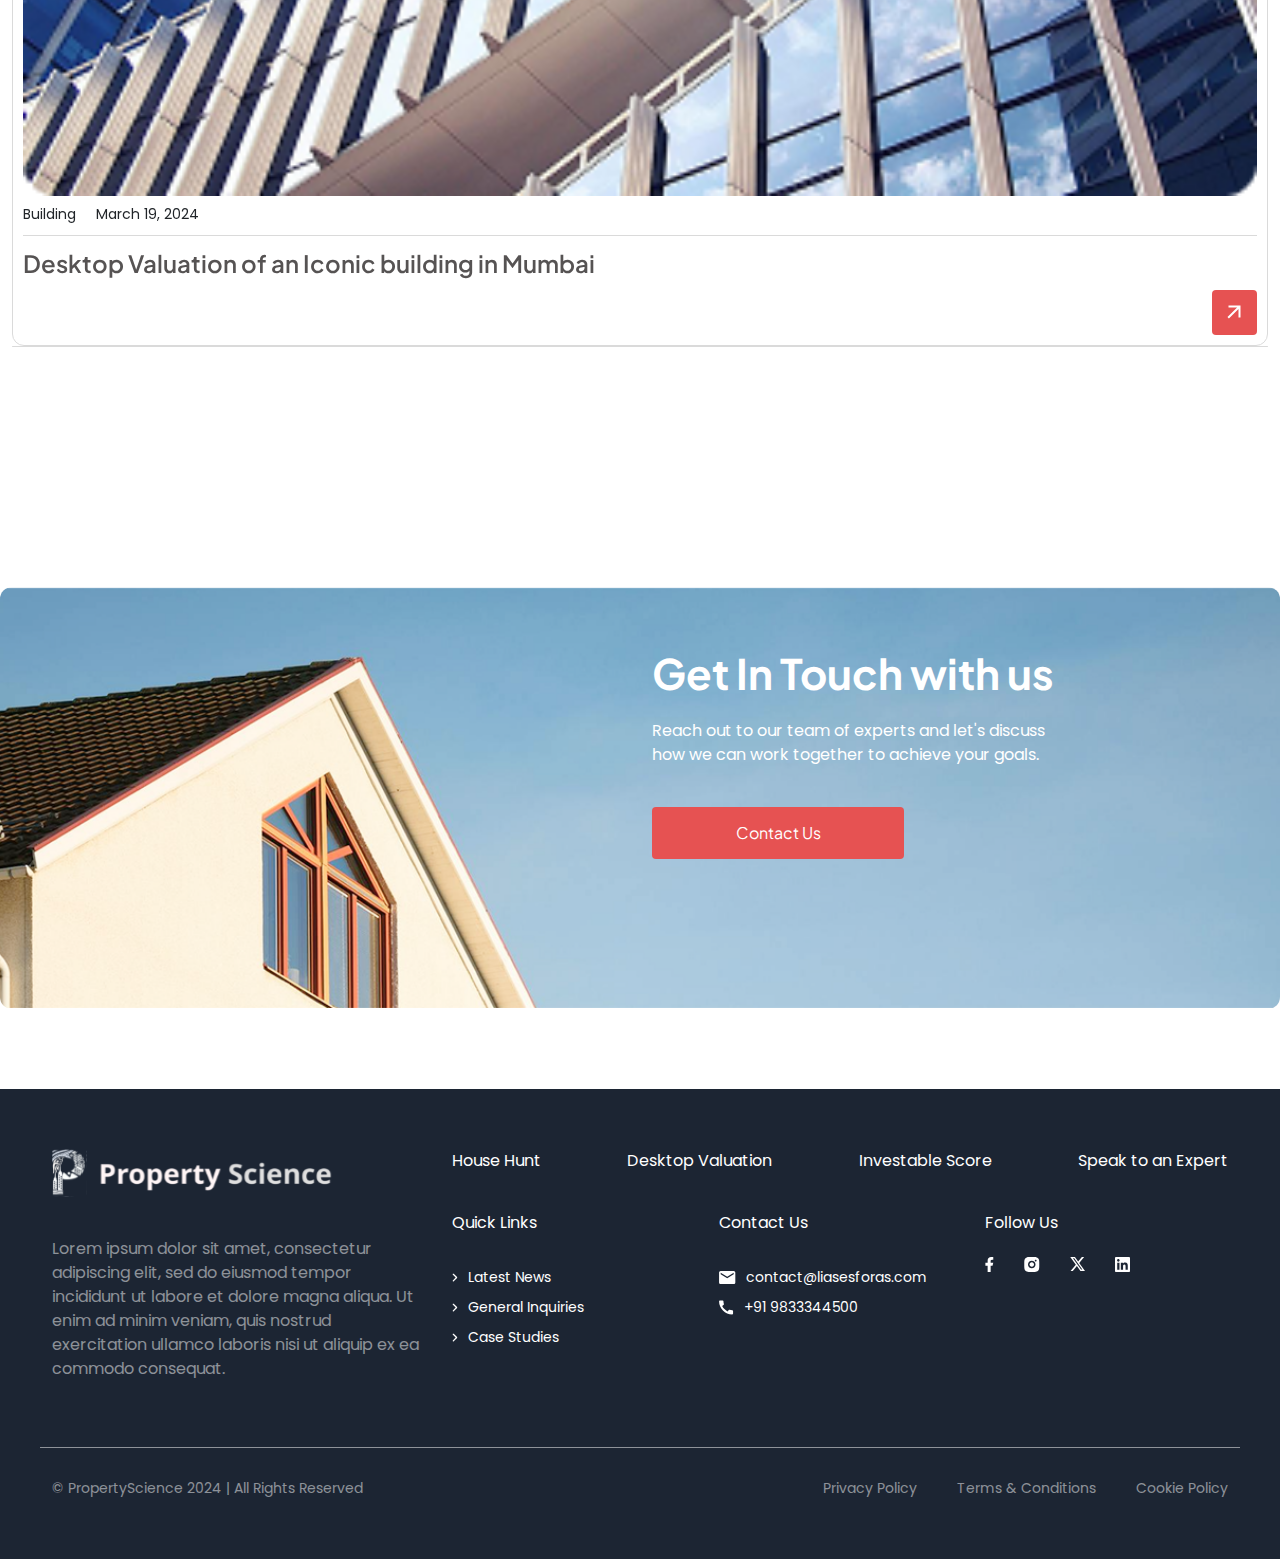
==== commit d583a02a: "home page finished commit" ====
--- a/index.html
+++ b/index.html
@@ -20,7 +20,9 @@
     <section id="IndiaOldestLargestRepository" class="section-padding IndiaOldest-Largest-Repository"></section>
     <section id="HomeTabSystem" class="section-padding Home-Tab-System"></section>
     <section id="Whatourclientsays" class="section-padding What-our-client-says-sec"></section>
-    <div id="footer"></div>
+    <section id="HomeUseCasesSec" class="section-padding Home-Use-Case-Sec"></section>
+    <section id="HomeGetTouchwithUs" class="section-padding Home-Get-Touch-with-Us"></section>
+    <section id="footer" class="footer-sec"></section>
 
 
     <script src="./assets/js/components.js"></script>
@@ -29,7 +31,7 @@
     <script src="./assets/js/loadScripts.js"></script>
 
     <!-- Swiper JS -->
-    <script src="https://cdn.jsdelivr.net/npm/swiper@11/swiper-bundle.min.js"></script>
+    <script src="./assets/js/swiper.js"></script>
 
 </body>
 
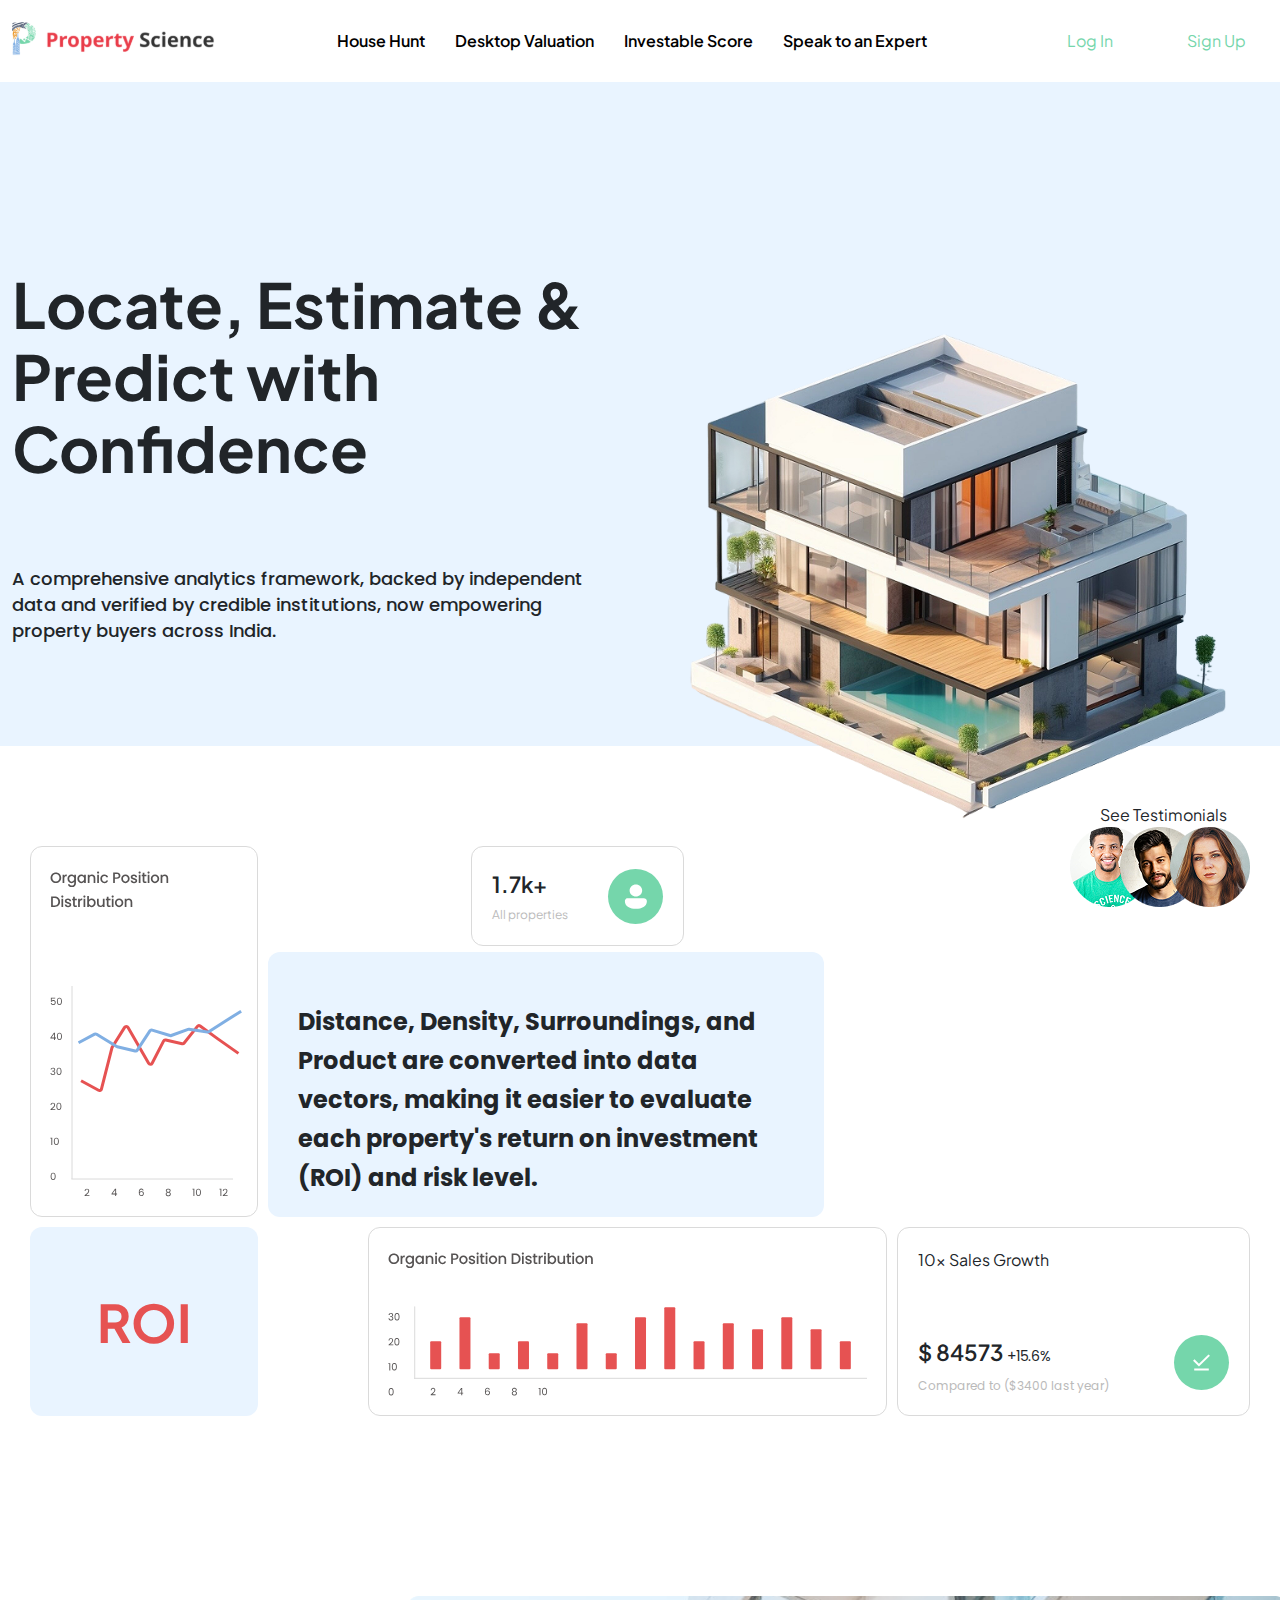
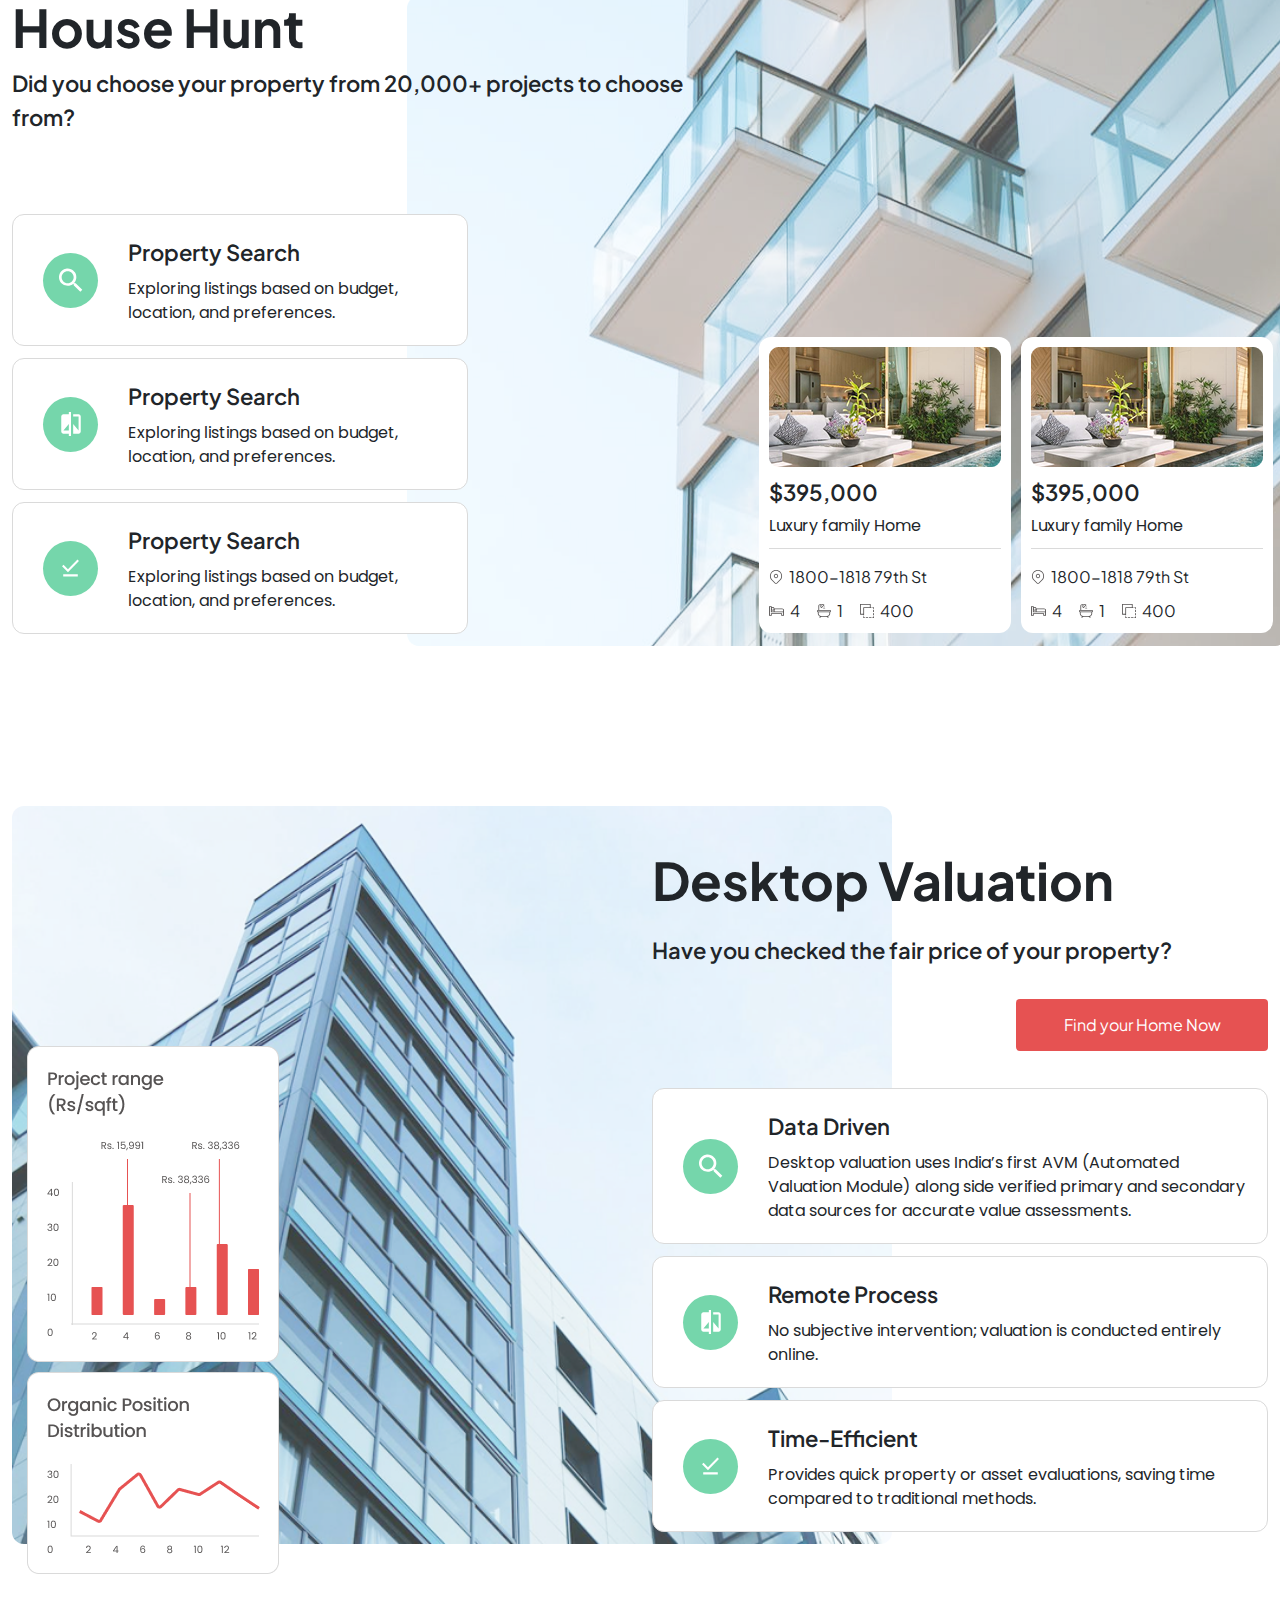
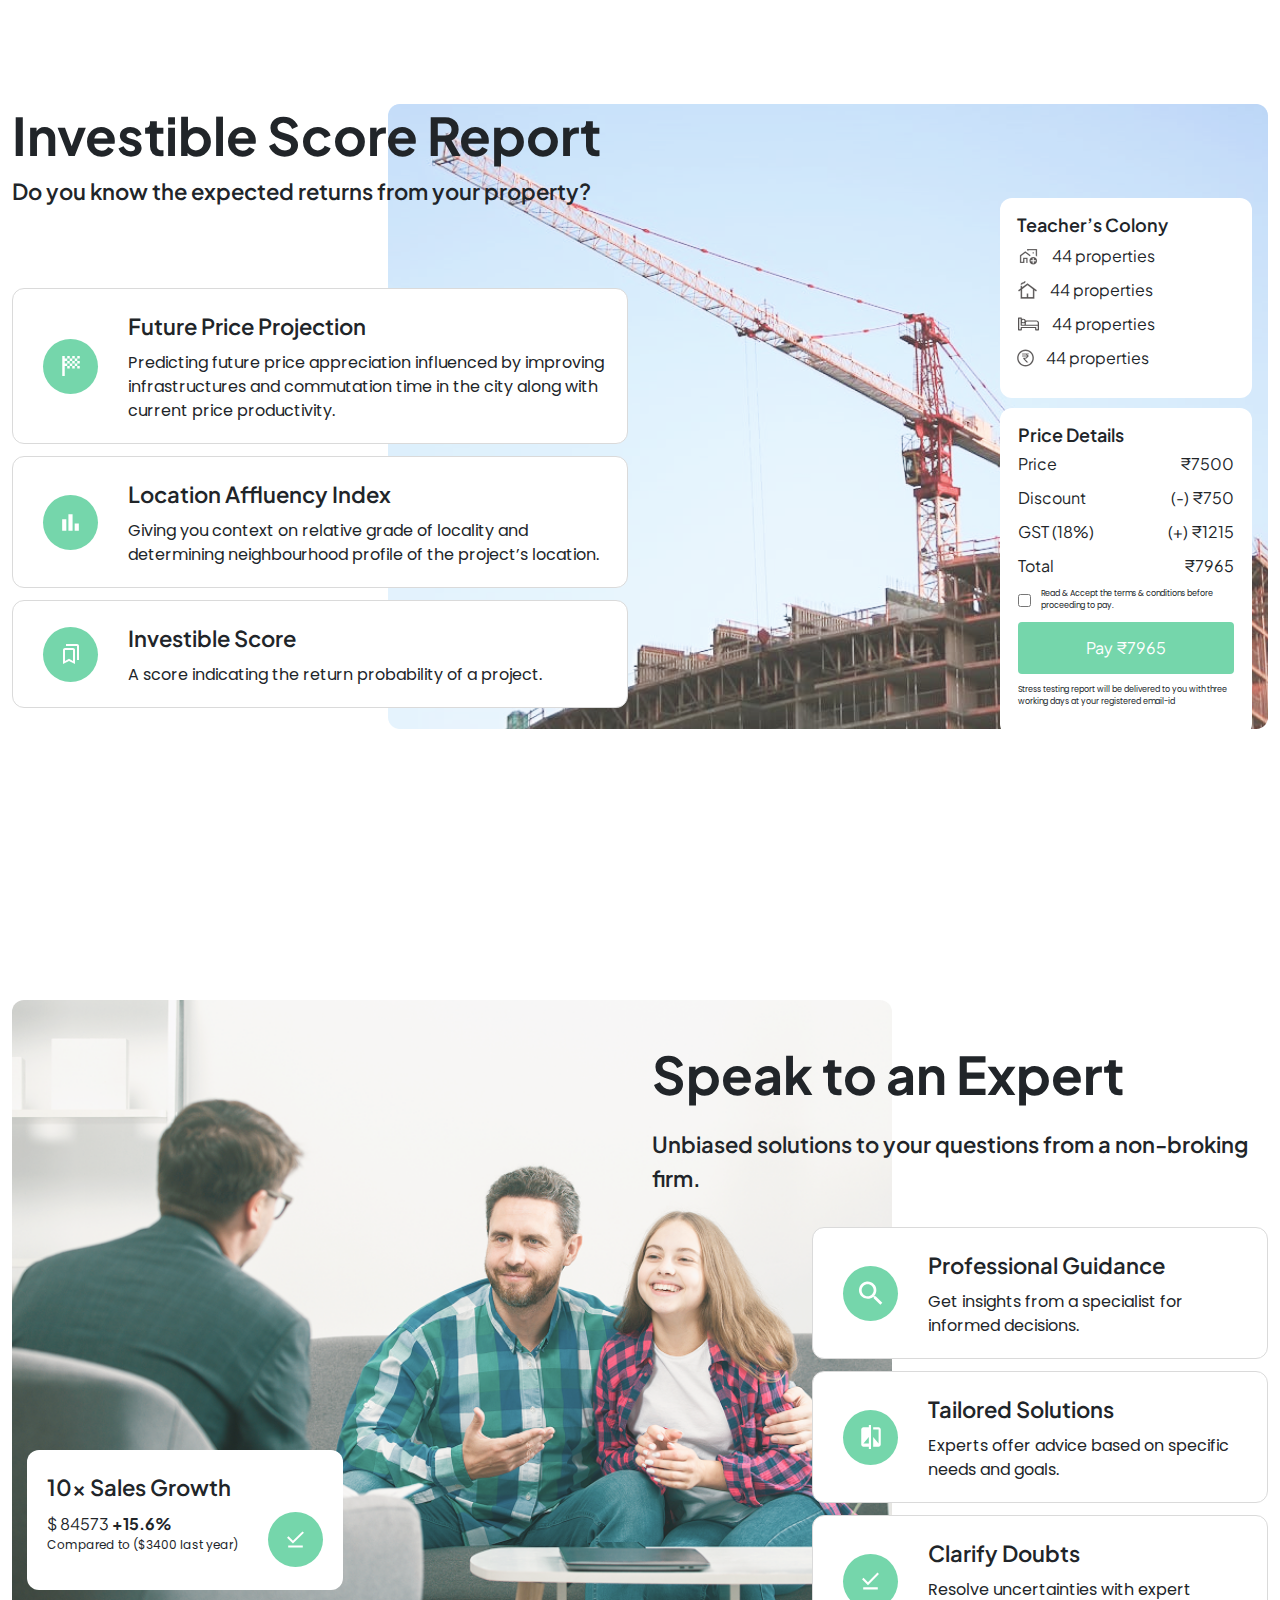
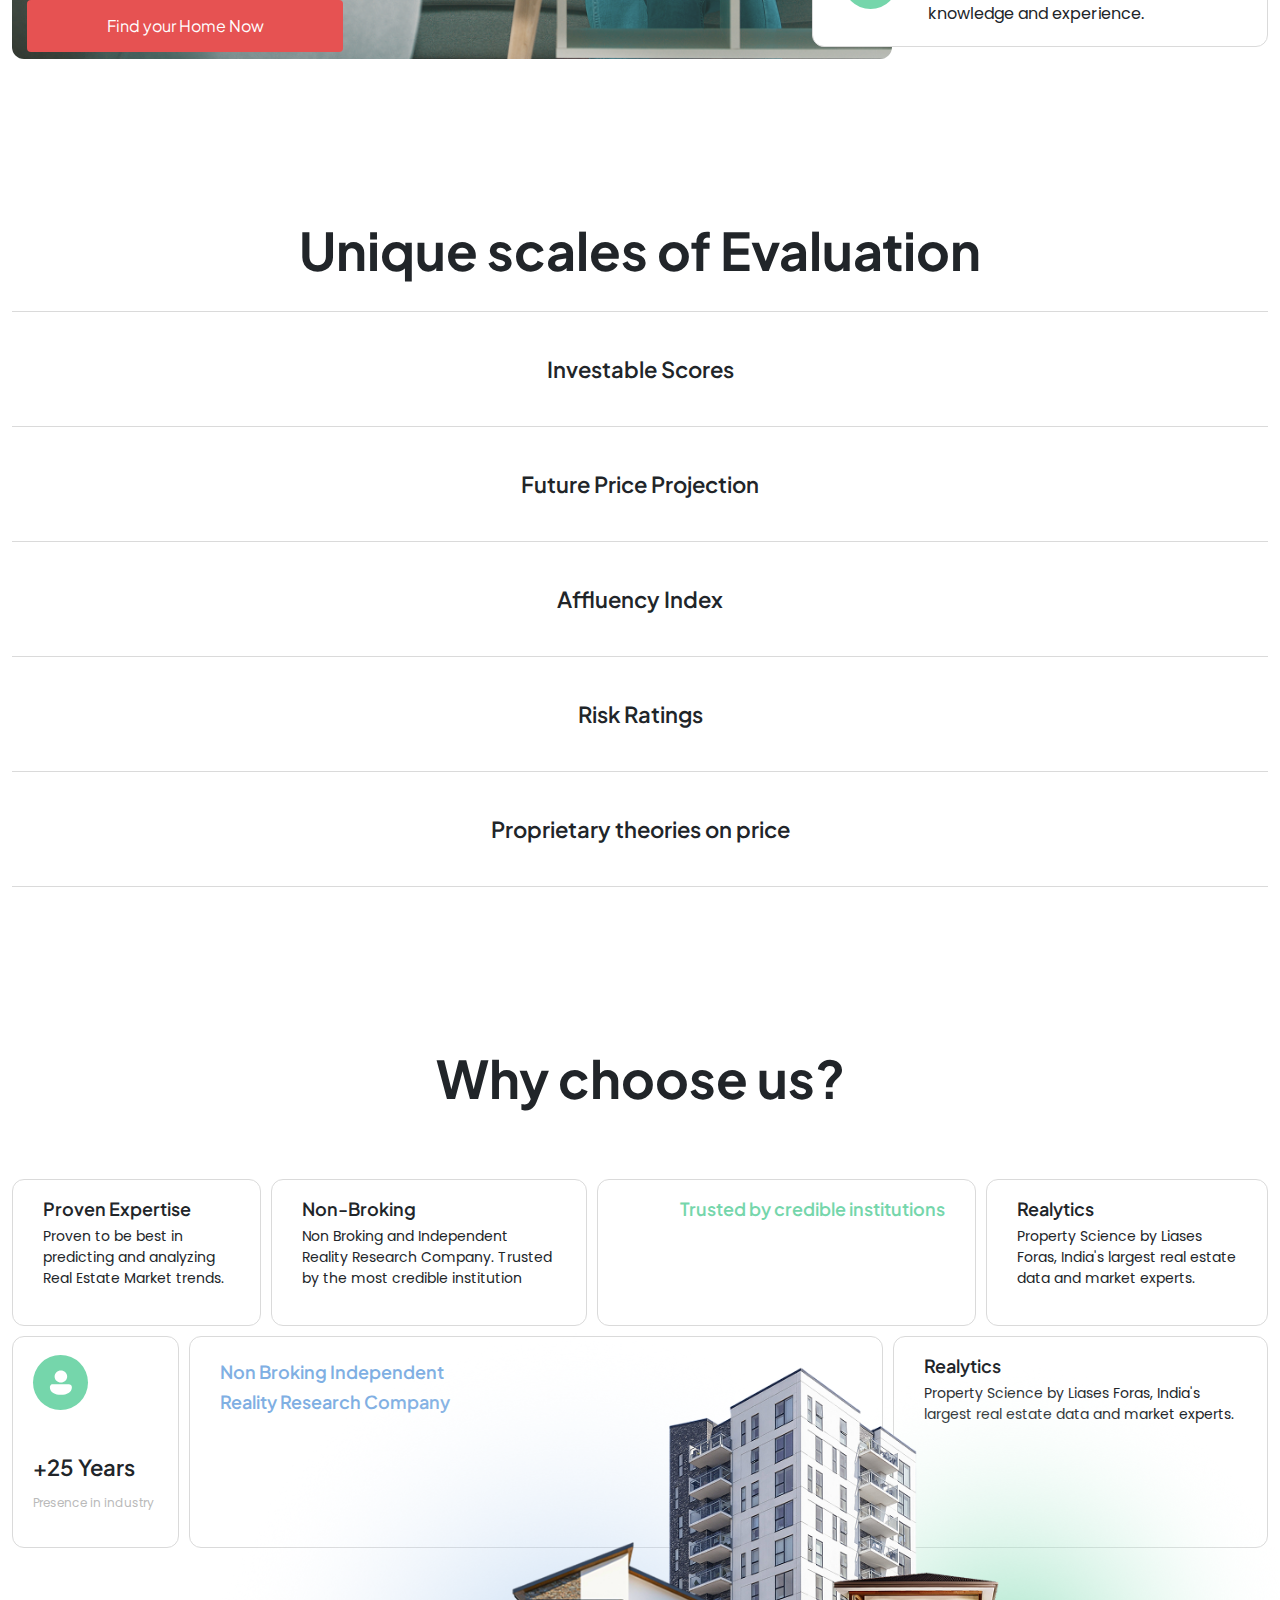
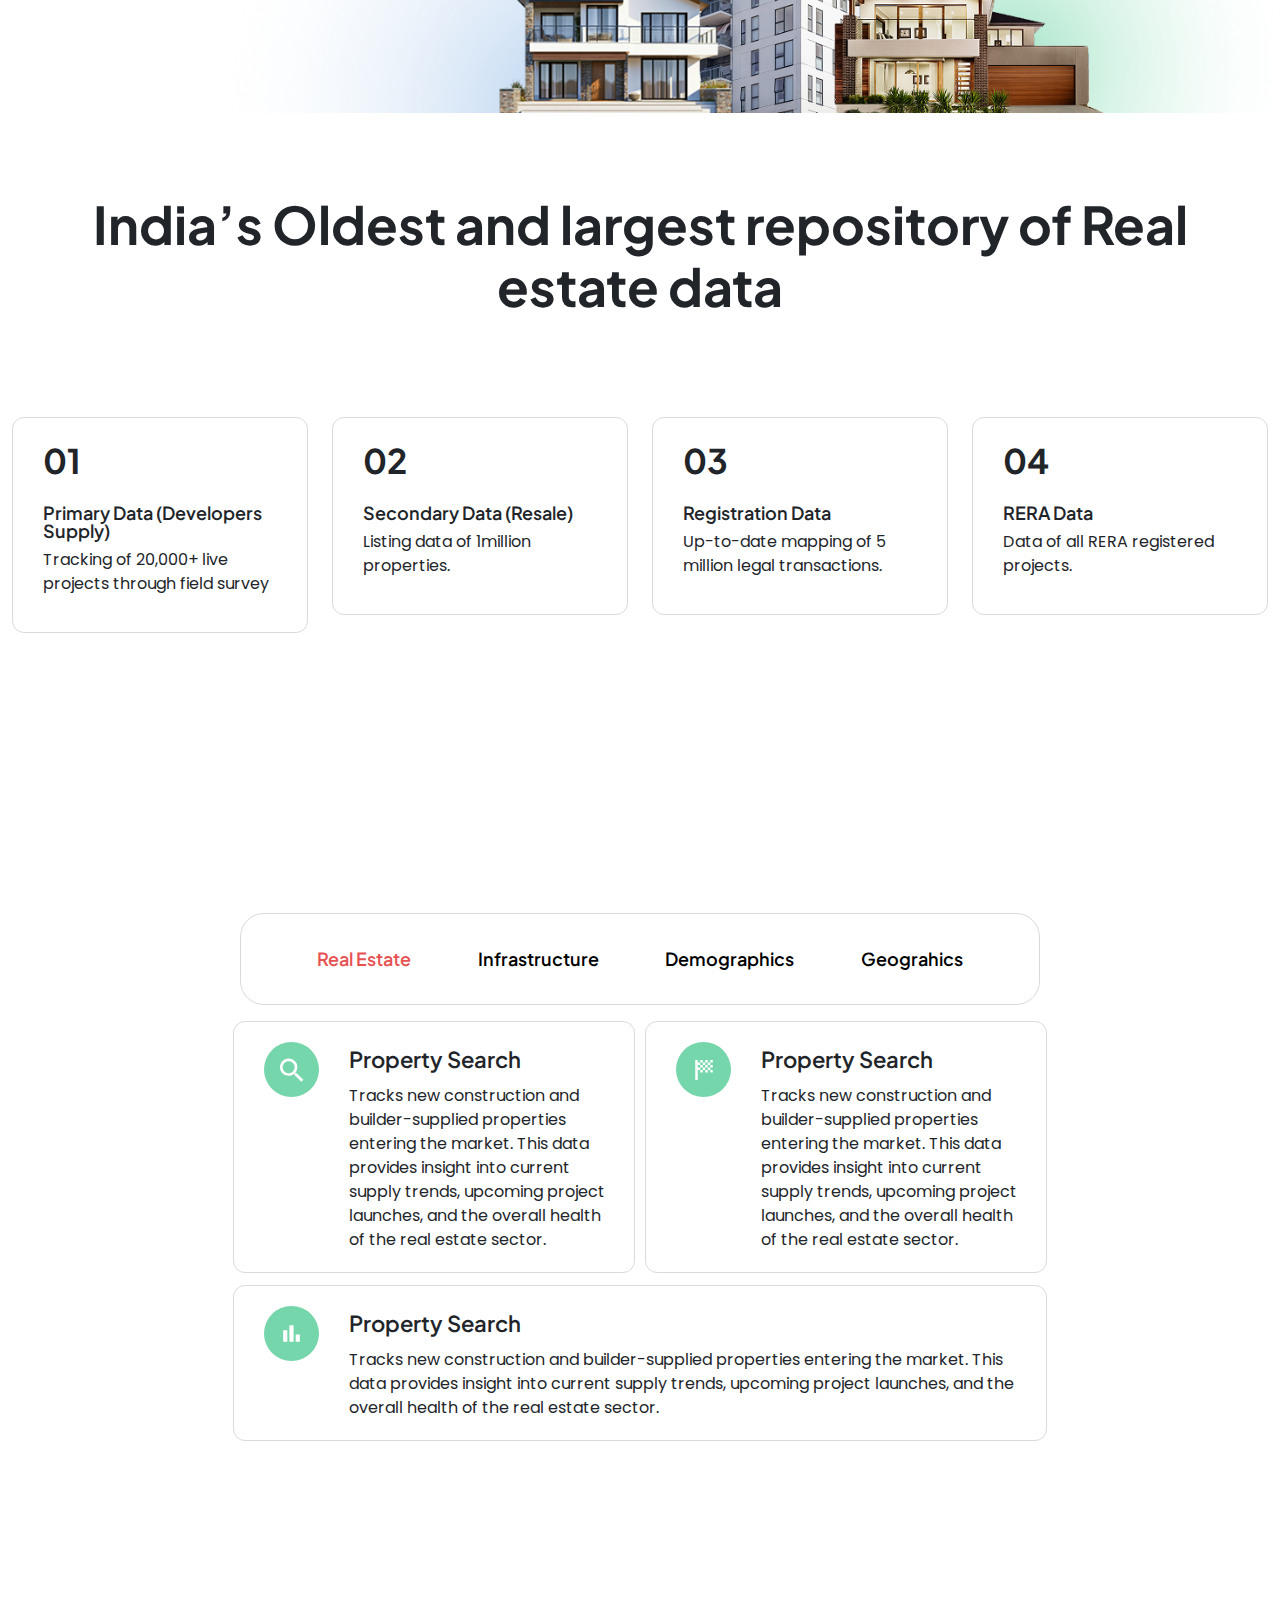
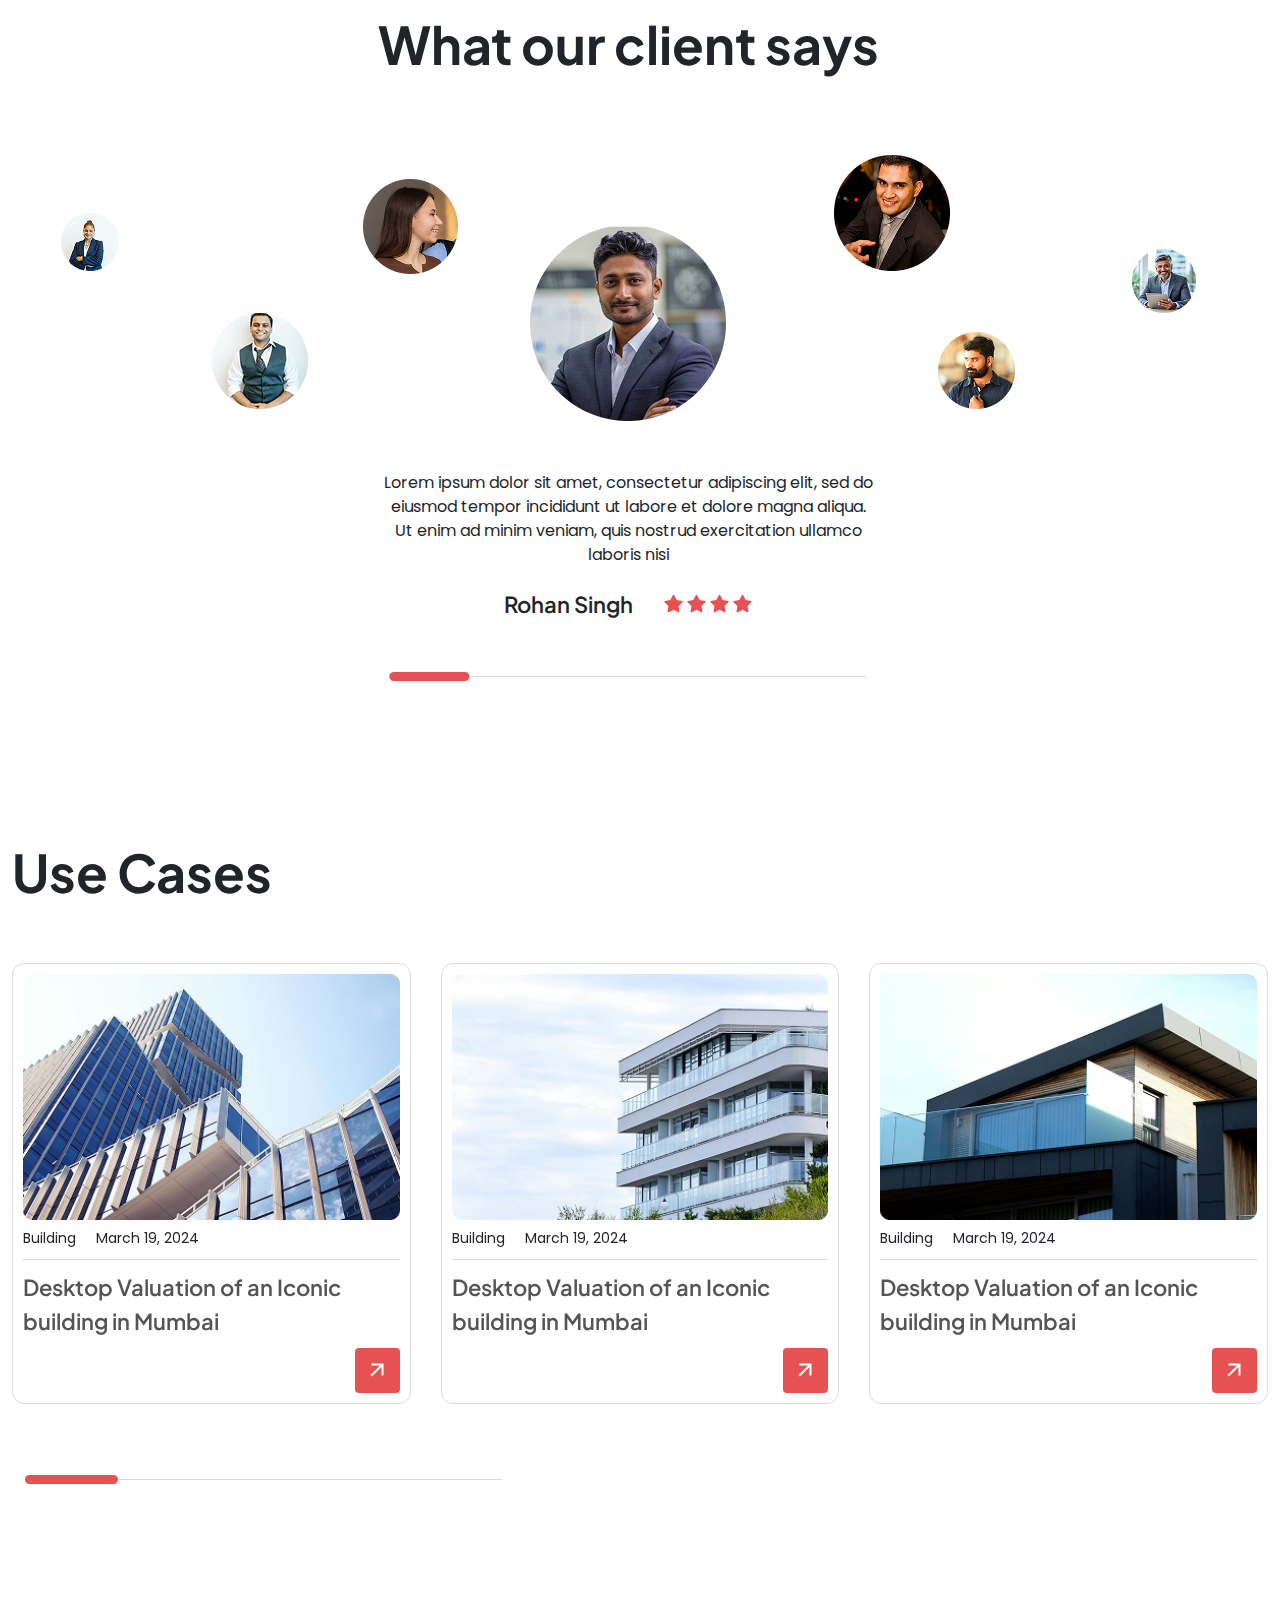
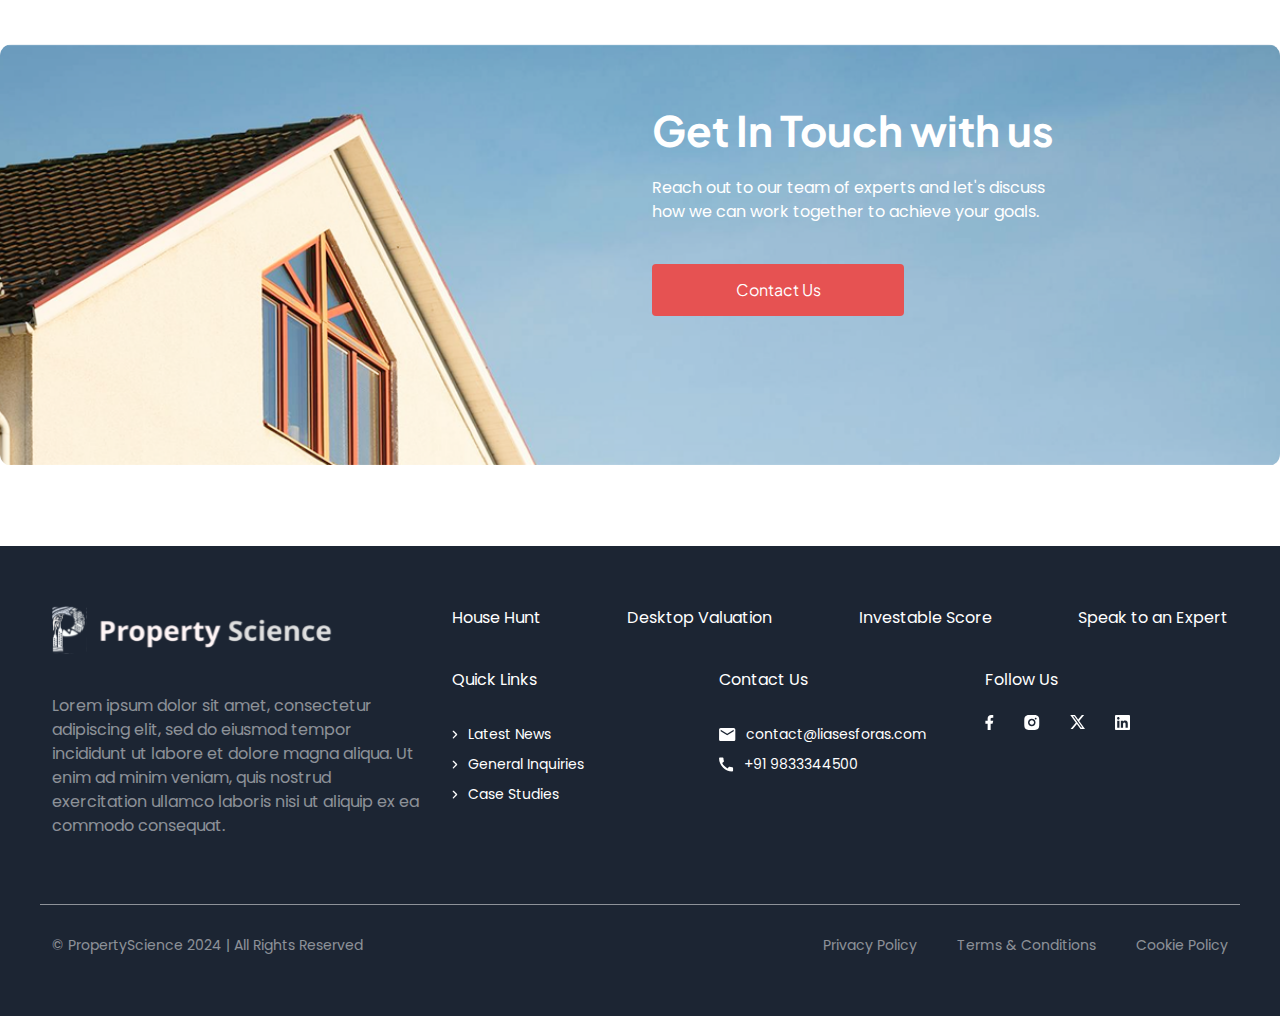
==== commit 64c6512d: "fixing swiper bug commit" ====
--- a/index.html
+++ b/index.html
@@ -7,8 +7,7 @@
 
 <body id="body">
     <!-- header  -->
-    <div id="nav"></div>
-
+    <section id="nav"></section>
     <section id="home-banner-sec" class="home-banner-sec"></section>
     <section id="HomeGridSec" class="Home-Grid-Sec"></section>
     <section id="HouseHuntSec" class="section-padding House-Hunt-Sec"></section>
